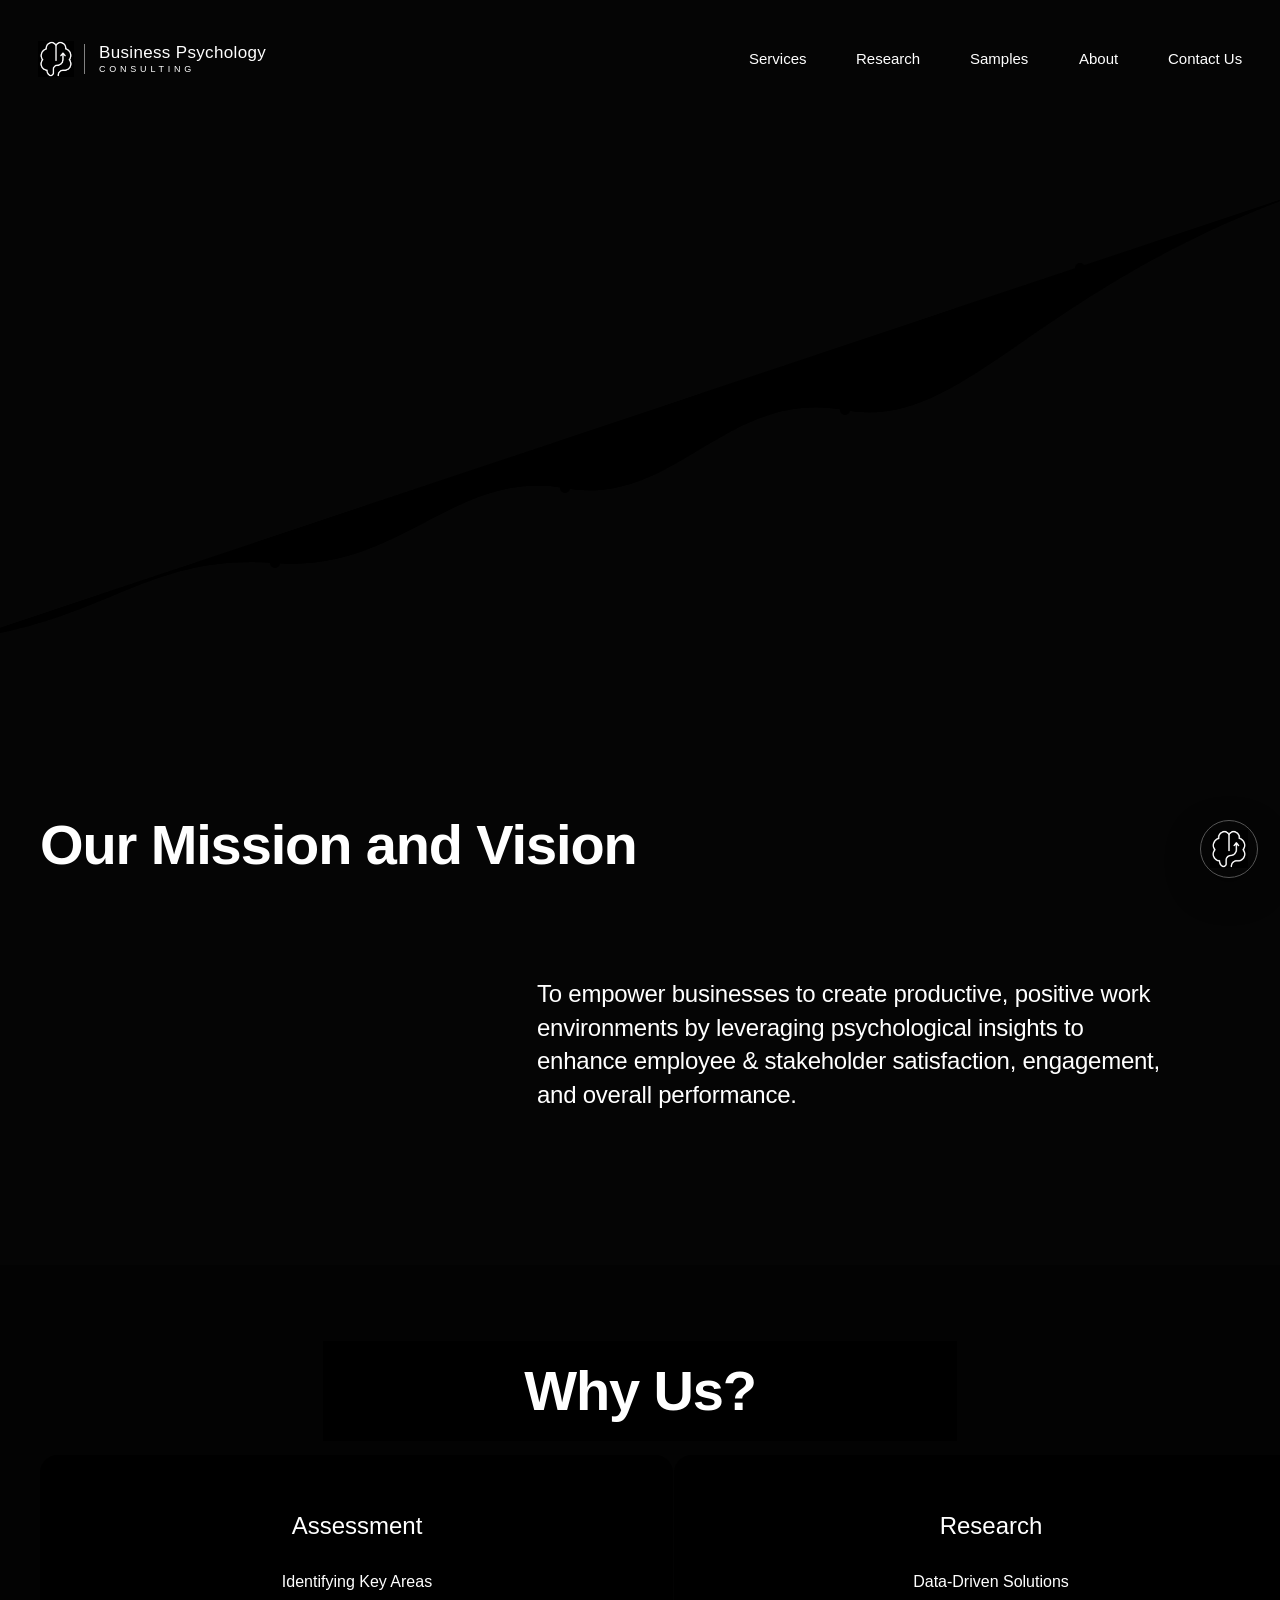
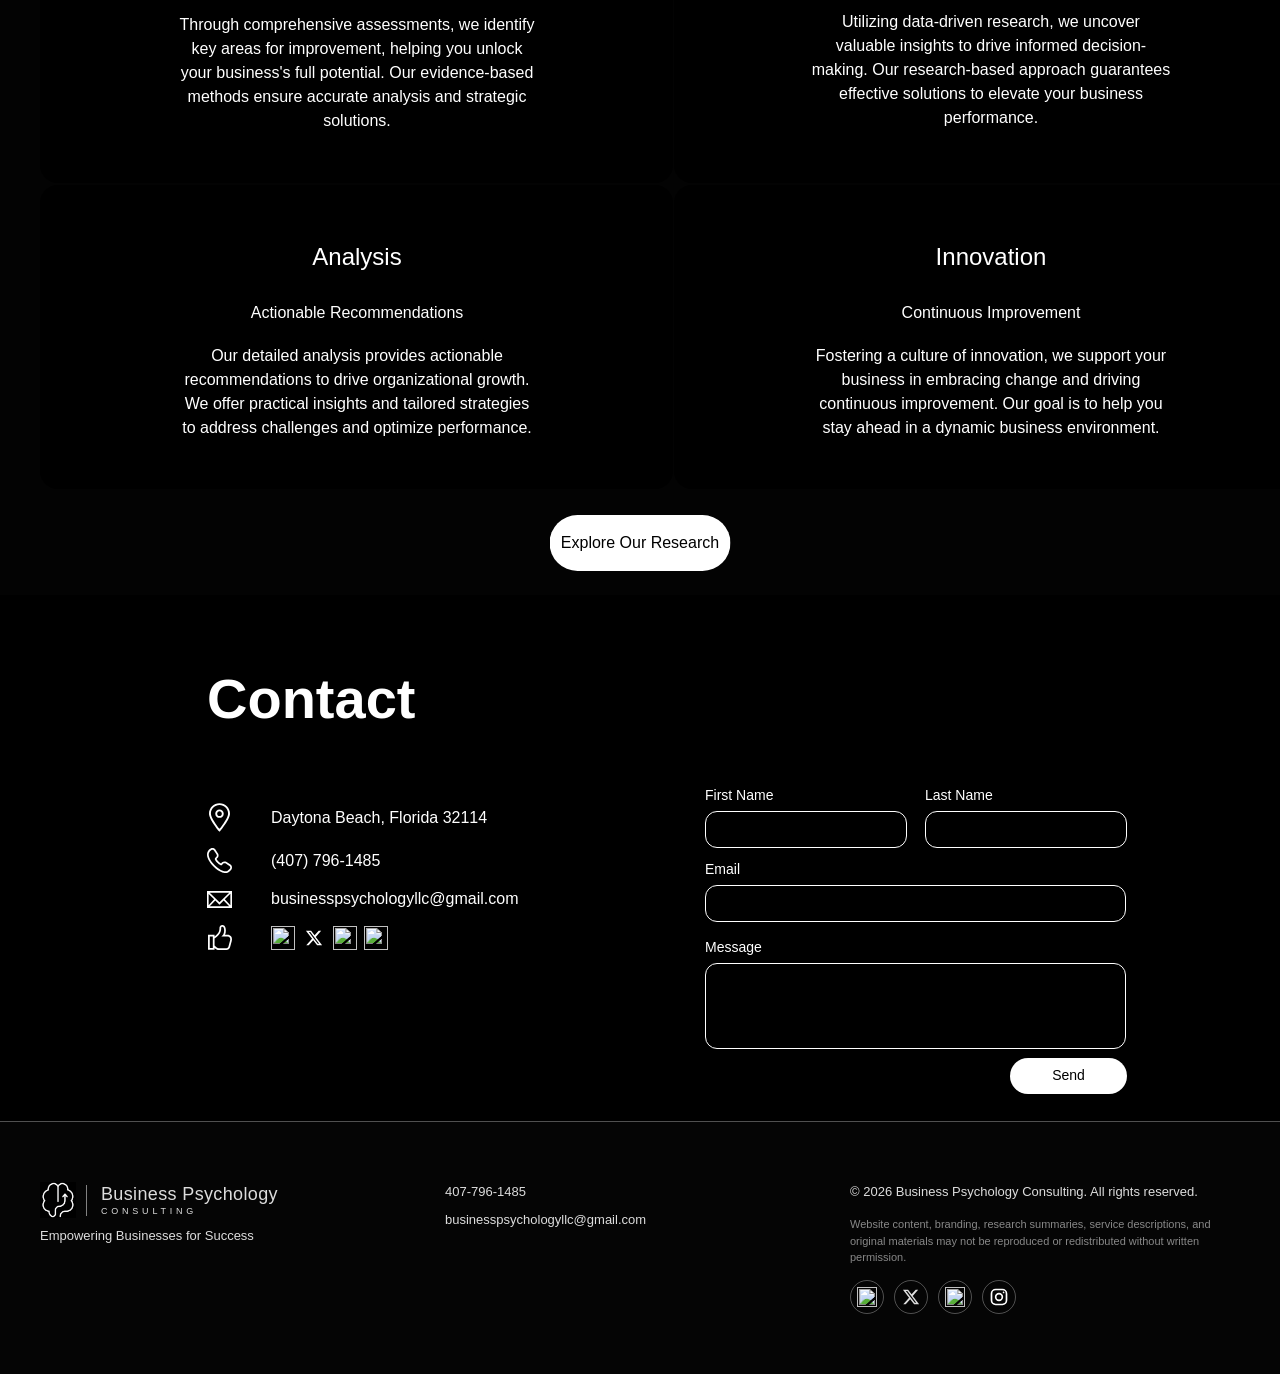
==== index.html @ 73ad100e "Add animated growth line to homepage hero" ====
<!doctype html>
<html lang="en">
<head>
  <meta charset="utf-8">
  <meta name="viewport" content="width=device-width, initial-scale=1">
  <meta name="description" content="Business Psychology Consulting that helps organizations build productive, positive workplaces.">
  <title>Business Psychology Consulting</title>
  <link rel="icon" type="image/svg+xml" href="favicon.svg?v=20260804-3">
  <link rel="stylesheet" href="css/style.css?v=20260902-62">
  <link rel="stylesheet" href="chat-agent.css">
</head>
<body>
  <header class="site-header">
    <a class="brand header-brand" href="#top"><img class="brand-logo" src="favicon.svg" alt="" aria-hidden="true"><span class="brand-wordmark"><strong>Business Psychology</strong><small>Consulting</small></span></a>
    <button class="menu-toggle" type="button" aria-expanded="false" aria-controls="site-nav">
      <span></span><span></span><span></span><span class="sr-only">Menu</span>
    </button>
    <nav id="site-nav" aria-label="Primary navigation">
      <a href="services.html">Services</a>
      <a href="research.html">Research</a>
      <a href="samples.html">Samples</a>
      <a href="about.html">About</a>
      <a href="#contact">Contact Us</a>
    </nav>
  </header>

  <main id="top">
    <section class="hero" aria-labelledby="hero-title">
      <svg class="hero-growth-line" viewBox="0 0 1280 600" preserveAspectRatio="none" aria-hidden="true">
        <path class="hero-growth-line-base" d="M-30 520 C110 500 150 435 275 445 S455 350 565 370 S725 270 845 292 S1030 170 1310 72" />
        <path class="hero-growth-line-draw" pathLength="1" d="M-30 520 C110 500 150 435 275 445 S455 350 565 370 S725 270 845 292 S1030 170 1310 72" />
        <g class="hero-growth-points">
          <circle cx="275" cy="445" r="5" />
          <circle cx="565" cy="370" r="5" />
          <circle cx="845" cy="292" r="5" />
          <circle cx="1080" cy="150" r="5" />
        </g>
      </svg>
      <div class="hero-copy">
        <h1 id="hero-title">Empowering<br>businesses for<br>success</h1>
        <p>Better mindset.<br>Better decisions.<br>Better business.</p>
        <a class="button button-light" href="services.html">Our Services</a>
      </div>
    </section>

    <section class="mission wix-mission" aria-labelledby="mission-title">
      <h2 id="mission-title">Our Mission and Vision</h2>
      <p>To empower businesses to create productive, positive work environments by leveraging psychological insights to enhance employee &amp; stakeholder satisfaction, engagement, and overall performance.</p>
    </section>

    <section id="research" class="research wix-research" aria-labelledby="research-title">
      <div class="wix-research-intro">
        <h2 id="research-title"><span>Why Us?</span></h2>
      </div>
      <div class="wix-research-grid">
        <article>
          <h3>Assessment</h3>
          <p class="wix-research-label">Identifying Key Areas</p>
          <p>Through comprehensive assessments, we identify key areas for improvement, helping you unlock your business's full potential. Our evidence-based methods ensure accurate analysis and strategic solutions.</p>
        </article>
        <article>
          <h3>Research</h3>
          <p class="wix-research-label">Data-Driven Solutions</p>
          <p>Utilizing data-driven research, we uncover valuable insights to drive informed decision-making. Our research-based approach guarantees effective solutions to elevate your business performance.</p>
        </article>
        <article>
          <h3>Analysis</h3>
          <p class="wix-research-label">Actionable Recommendations</p>
          <p>Our detailed analysis provides actionable recommendations to drive organizational growth. We offer practical insights and tailored strategies to address challenges and optimize performance.</p>
        </article>
        <article>
          <h3>Innovation</h3>
          <p class="wix-research-label">Continuous Improvement</p>
          <p>Fostering a culture of innovation, we support your business in embracing change and driving continuous improvement. Our goal is to help you stay ahead in a dynamic business environment.</p>
        </article>
      </div>
      <a class="wix-research-button" href="research.html">Explore Our Research</a>
    </section>


    <section id="contact" class="contact samples-contact" aria-labelledby="contact-title">
      <div class="contact-details">
        <h2 id="contact-title">Contact</h2>
        <div class="wix-contact-list">
          <div class="wix-contact-row">
            <svg class="wix-contact-icon icon-location" viewBox="53.5 36.5 93 127" aria-hidden="true"><path d="M99.999 163.5l-3.25-3.895C94.986 157.487 53.5 107.468 53.5 82.916 53.5 57.323 74.359 36.5 99.999 36.5c25.644 0 46.501 20.823 46.501 46.416 0 24.551-41.483 74.571-43.252 76.688l-3.249 3.896zm0-118.56c-20.978 0-38.046 17.036-38.046 37.977 0 16.359 25.019 51.015 38.046 67.305 13.029-16.29 38.048-50.946 38.048-67.305 0-20.942-17.068-37.977-38.048-37.977z"/><path d="M99.999 101.658c-10.351 0-18.775-8.407-18.775-18.741 0-10.335 8.424-18.743 18.775-18.743 10.353 0 18.777 8.408 18.777 18.743 0 10.333-8.424 18.741-18.777 18.741zm0-29.046c-5.69 0-10.32 4.621-10.32 10.304 0 5.68 4.63 10.303 10.32 10.303 5.692 0 10.324-4.622 10.324-10.303 0-5.682-4.632-10.304-10.324-10.304z"/></svg>
            <p>Daytona Beach, Florida 32114</p>
          </div>
          <div class="wix-contact-row">
            <svg class="wix-contact-icon" viewBox="38.999 39 122.001 122" aria-hidden="true"><path d="M66.248 47.383c2.234 0 4.783.813 6.746 3.742 5.289 7.88 10.39 15.304 13.215 20.359.956 1.715 1.884 6.569-1.238 10.083-2.696 3.029-5.074 3.772-6.511 5.984-.985 1.524-2.11 4.931-.259 8.848 2.213 4.678 4.913 8.52 10.838 14.54 6.018 5.917 9.859 8.615 14.546 10.829 1.53.722 2.984.99 4.276.99 2.019 0 3.647-.651 4.573-1.249 2.213-1.434 2.958-3.812 5.989-6.507 1.827-1.621 4.014-2.15 5.935-2.15 1.779 0 3.33.454 4.152.916 5.057 2.82 12.484 7.919 20.372 13.203 5.532 3.707 3.515 9.499 2.736 11.32-.783 1.821-4.788 7.847-13.4 12.352-2.37 1.239-5.497 1.974-9.288 1.974-11.935 0-30.424-7.304-52.356-29.225-28.895-28.88-32.402-51.787-27.261-61.607 4.506-8.61 10.536-12.613 12.36-13.392.854-.368 2.589-1.01 4.575-1.01zm0-8.383c-3.278 0-6.106.923-7.9 1.699C54.8 42.211 47.294 47.555 41.88 57.9c-6.765 12.922-3.295 39.381 28.762 71.419C98.22 156.883 118.998 161 128.929 161c5.024 0 9.457-.987 13.175-2.93 10.331-5.404 15.687-12.899 17.222-16.475 3.579-8.37 1.312-16.839-5.772-21.589-1.216-.813-2.421-1.623-3.606-2.42-6.566-4.414-12.769-8.585-17.35-11.141-2.239-1.252-5.244-1.975-8.238-1.977-4.382 0-8.36 1.473-11.504 4.264-2.088 1.855-3.389 3.574-4.34 4.827-.196.259-.44.582-.628.813h-.027c-.197 0-.43-.062-.694-.187-3.482-1.644-6.597-3.675-12.199-9.178-5.508-5.6-7.54-8.714-9.185-12.193-.152-.321-.191-.558-.189-.718.231-.188.557-.433.817-.63 1.255-.95 2.973-2.249 4.826-4.33 5.306-5.974 5.143-14.623 2.3-19.731-2.579-4.614-6.782-10.857-11.234-17.465-.772-1.148-1.557-2.312-2.346-3.487C76.736 41.648 71.866 39 66.248 39z"/></svg>
            <p><a href="tel:+14077961485">(407) 796-1485</a></p>
          </div>
          <div class="wix-contact-row">
            <svg class="wix-contact-icon icon-email" viewBox="35 56 130 88" aria-hidden="true"><path d="M35 56v88h130V56H35zm64.879 58.87L49.15 64.499h101.455L99.879 114.87zM72.191 99.311l-28.755 30.025V70.757l28.755 28.554zm6.009 5.967l21.679 21.525 21.677-21.525 28.93 30.224H49.254L78.2 105.278zm49.364-5.967l29-28.796v59.092l-29-30.296z"/></svg>
            <p><a href="mailto:businesspsychologyllc@gmail.com">businesspsychologyllc@gmail.com</a></p>
          </div>
          <div class="wix-contact-row wix-social-row">
            <svg class="wix-contact-icon icon-like" viewBox="42 39.499 116 121" aria-hidden="true"><path d="M153.456 94.317c-3.926-5.122-9.922-7.943-16.878-7.943h-12.117c4.984-10.908 5.154-26.807 1.188-36.237-2.887-6.862-7.829-10.638-13.919-10.638-1.652 0-3.381.29-5.14.855-8.689 2.802-9.015 9.724-9.303 15.83-.42 8.874-1.056 21.923-23.628 38.773v-8.465H42v72.826h31.66v-9.008c5.418 4.908 13.13 10.189 21.245 10.189h36.611c7.637 0 15.169-5.777 17.152-13.15l8.222-30.59c2.272-8.452 1.021-16.634-3.434-22.442zm-88.219 56.579H50.423V94.92h14.814v55.976zm83.517-36.324l-8.222 30.592c-.989 3.685-5.201 6.911-9.015 6.911H94.905c-7.958 0-17.306-9.198-21.245-13.896v-32.876c30.727-20.874 31.546-38.253 32.042-48.721.304-6.46.663-7.302 3.472-8.211.922-.297 1.784-.447 2.557-.447 2.555 0 4.622 1.844 6.152 5.48 4.2 9.986 2.012 27.905-4.183 34.236l-7.003 7.157h29.88c4.339 0 7.865 1.605 10.192 4.644 2.849 3.716 3.572 9.227 1.985 15.131z"/></svg>
            <div class="wix-social-icons" aria-label="Social media">
              <a href="https://www.facebook.com/" aria-label="Facebook"><img src="https://static.wixstatic.com/media/11062b_366f7fdbcafc4effaeddb0dba92014c1~mv2.png/v1/fill/w_24,h_24,al_c,q_85,usm_0.66_1.00_0.01,enc_avif,quality_auto/11062b_366f7fdbcafc4effaeddb0dba92014c1~mv2.png" alt=""></a>
              <a href="https://x.com/businesspsychco" aria-label="X"><svg viewBox="0 0 24 24" width="24" height="24" aria-hidden="true" style="display:block;width:24px;height:24px;"><g transform="translate(3 3) scale(.75)"><path fill="currentColor" d="M18.244 2.25h3.308l-7.227 8.26 8.502 11.24H16.17l-5.214-6.817L4.99 21.75H1.68l7.73-8.835L1.254 2.25H8.08l4.713 6.231L18.244 2.25Zm-1.161 17.52h1.833L7.084 4.126H5.117L17.083 19.77Z"/></g></svg></a>
              <a href="https://www.linkedin.com/company/business-psych-consulting/" aria-label="LinkedIn"><img src="https://static.wixstatic.com/media/11062b_60c5fc4a3ecd49f2a697206b09eeace1~mv2.png/v1/fill/w_24,h_24,al_c,q_85,usm_0.66_1.00_0.01,enc_avif,quality_auto/11062b_60c5fc4a3ecd49f2a697206b09eeace1~mv2.png" alt=""></a>
              <a href="https://www.instagram.com/businesspsychconsulting" aria-label="Instagram"><img src="https://static.wixstatic.com/media/11062b_6e9638ad803e4099a6116eb750b5a584~mv2.png/v1/fill/w_24,h_24,al_c,q_85,usm_0.66_1.00_0.01,enc_avif,quality_auto/11062b_6e9638ad803e4099a6116eb750b5a584~mv2.png" alt=""></a>
            </div>
          </div>
        </div>
      </div>
      <form id="contactForm" action="https://formspree.io/f/xyeggzdz" method="POST">
        <div class="form-row">
          <label>First Name<input id="firstName" name="firstName" type="text" autocomplete="given-name"></label>
          <label>Last Name<input id="lastName" name="lastName" type="text" autocomplete="family-name"></label>
        </div>
        <label>Email<input id="email" name="email" type="email" autocomplete="email" required></label>
        <label>Message<textarea id="message" name="message"></textarea></label>
        <button type="submit">Send</button>
        <p id="formStatus" class="form-status" role="status" aria-live="polite"></p>
      </form>
    </section>
  </main>

  <footer class="site-footer">
    <div><a class="brand brand-with-logo" href="#top"><img class="brand-logo" src="favicon.svg" alt="" aria-hidden="true"><span class="brand-wordmark"><strong>Business Psychology</strong><small>Consulting</small></span></a><p>Empowering Businesses for Success</p></div>
    <div><a href="tel:+14077961485">407-796-1485</a><a href="mailto:businesspsychologyllc@gmail.com">businesspsychologyllc@gmail.com</a></div>
    <div class="footer-legal">
      <p>© 2026 Business Psychology Consulting. All rights reserved.</p><p class="copyright-notice">Website content, branding, research summaries, service descriptions, and original materials may not be reproduced or redistributed without written permission.</p>
      <div class="footer-social-icons" aria-label="Social media">
        <a href="https://www.facebook.com/" target="_blank" rel="noopener noreferrer" aria-label="Facebook"><img src="https://static.wixstatic.com/media/11062b_366f7fdbcafc4effaeddb0dba92014c1~mv2.png/v1/fill/w_24,h_24,al_c,q_85,usm_0.66_1.00_0.01,enc_avif,quality_auto/11062b_366f7fdbcafc4effaeddb0dba92014c1~mv2.png" alt=""></a>
        <a href="https://x.com/businesspsychco" target="_blank" rel="noopener noreferrer" aria-label="X"><svg viewBox="0 0 24 24" width="24" height="24" aria-hidden="true" style="display:block;width:24px;height:24px;"><g transform="translate(3 3) scale(.75)"><path fill="currentColor" d="M18.244 2.25h3.308l-7.227 8.26 8.502 11.24H16.17l-5.214-6.817L4.99 21.75H1.68l7.73-8.835L1.254 2.25H8.08l4.713 6.231L18.244 2.25Zm-1.161 17.52h1.833L7.084 4.126H5.117L17.083 19.77Z"/></g></svg></a>
        <a href="https://www.linkedin.com/company/business-psych-consulting/" target="_blank" rel="noopener noreferrer" aria-label="LinkedIn"><img src="https://static.wixstatic.com/media/11062b_60c5fc4a3ecd49f2a697206b09eeace1~mv2.png/v1/fill/w_24,h_24,al_c,q_85,usm_0.66_1.00_0.01,enc_avif,quality_auto/11062b_60c5fc4a3ecd49f2a697206b09eeace1~mv2.png" alt=""></a>
        <a href="https://www.instagram.com/businesspsychconsulting" target="_blank" rel="noopener noreferrer" aria-label="Instagram"><svg class="footer-social-svg" viewBox="0 0 24 24" aria-hidden="true"><rect x="3" y="3" width="18" height="18" rx="5" fill="none" stroke="currentColor" stroke-width="2"/><circle cx="12" cy="12" r="4" fill="none" stroke="currentColor" stroke-width="2"/><circle cx="17.5" cy="6.5" r="1" fill="currentColor"/></svg></a>
      </div>
    </div>
  </footer>
  <script src="script.js?v=20260804-11"></script>
  <script src="chat-agent.js" defer></script>
</body>
</html>
---- css/style.css ----
:root{--black:#050505;--white:#fff;--paper:#f3f2ef;--line:rgba(255,255,255,.3);--max:1280px}
*,*::before,*::after{box-sizing:border-box}
html{scroll-behavior:smooth}
body{margin:0;background:var(--black);color:var(--white);font-family:"Wix Madefor Text",Arial,sans-serif;font-weight:400;line-height:1.55}
a{color:inherit;text-decoration:none}
button,input,textarea{font:inherit}
.sr-only{position:absolute;width:1px;height:1px;padding:0;margin:-1px;overflow:hidden;clip:rect(0,0,0,0);white-space:nowrap;border:0}
.site-header{height:118px;max-width:var(--max);margin:auto;padding:0 38px;display:flex;align-items:center;justify-content:space-between;background:var(--black);position:sticky;top:0;z-index:100}
.brand{font-size:15px;letter-spacing:-.02em}
.header-brand{display:inline-flex;align-items:center;gap:10px}
.brand-with-logo{display:inline-flex;align-items:center;gap:10px}
.brand-logo{width:36px;height:36px;display:block;flex:0 0 auto}
nav{display:flex;gap:50px;font-size:15px}
nav a{border-bottom:1px solid transparent;padding:8px 0;transition:border-color .2s}
nav a:hover,nav a:focus-visible{border-color:#fff}
.menu-toggle{display:none;background:none;border:0;color:#fff;padding:8px}
.menu-toggle span:not(.sr-only){display:block;width:25px;height:1px;background:#fff;margin:6px}
.hero{height:722px;max-width:var(--max);margin:auto;position:relative;overflow:hidden;background:#000}
.hero-copy{position:relative;z-index:4;height:100%;display:flex;flex-direction:column;align-items:center;justify-content:center;text-align:center;padding-top:55px}
.hero h1{font-size:clamp(54px,5.5vw,78px);line-height:.96;letter-spacing:-.055em;font-weight:500;margin:0}
.hero-copy p{font-size:15px;margin:105px 0 55px}
.button{display:inline-flex;justify-content:center;align-items:center;border:0;border-radius:999px;min-width:160px;padding:14px 27px;cursor:pointer;transition:transform .2s,background .2s,color .2s}
.button:hover,.button:focus-visible{transform:translateY(-2px)}
.button-light{background:#fff;color:#111}
.button-dark{background:#050505;color:#fff}
.portrait{position:absolute;background-repeat:no-repeat;background-position:center;background-size:cover;z-index:2;filter:saturate(.9)}
.portrait-one{width:190px;height:255px;left:21%;top:30px;background-image:url("../images/wix-construction-worker.jpg")}
.portrait-two{width:140px;height:140px;left:4%;top:200px;background-image:url("../images/wix-portrait-left.jpg");background-position:62% 38%}
.portrait-three{width:225px;height:190px;right:8%;top:90px;background-image:url("../images/wix-portrait-right.jpg");background-position:50% 34%}
.portrait-four{width:225px;height:225px;left:12%;bottom:75px;background-image:url("../images/wix-business-lady.jpg");background-position:center 24%}
.portrait-five{width:140px;height:140px;right:16%;bottom:230px;background-image:url("../images/wix-man-phone.jpg")}
.portrait-six{width:95px;height:190px;right:-20px;bottom:120px;background-image:url("../images/wix-cafe-staff.jpg");background-position:55% center}
.mission{min-height:525px;display:grid;place-items:center;position:relative;background:linear-gradient(90deg,rgba(0,0,0,.65),rgba(0,0,0,.25)),url("../images/wix-landscape.png") center/cover fixed}
.mission-copy{width:min(650px,calc(100% - 48px));margin-left:35%;background:rgba(0,0,0,.78);padding:60px}
.eyebrow{text-transform:uppercase;letter-spacing:.2em;font-size:11px;font-weight:500;margin:0 0 20px}
h2{font-size:clamp(40px,5vw,68px);font-weight:400;letter-spacing:-.05em;line-height:1.05;margin:0 0 30px}
.mission-copy>p:last-child{font-size:18px;margin:0}
.research{background:linear-gradient(rgba(243,242,239,.94),rgba(243,242,239,.94)),url("../images/wix-library.jpg") center/cover;color:#111;padding:105px max(40px,calc((100vw - 1180px)/2));text-align:center}
.research-intro{max-width:850px;margin:0 auto 70px}
.research-intro .lead{font-size:20px;margin:0 0 12px}
.research-intro>p:last-child{max-width:720px;margin:auto}
.research-grid{display:grid;grid-template-columns:repeat(4,1fr);border-top:1px solid #999;border-bottom:1px solid #999;margin-bottom:50px;text-align:left}
.research-grid article{padding:34px 27px 40px;border-right:1px solid #999}
.research-grid article:last-child{border-right:0}
.research-grid span{font-size:11px;letter-spacing:.15em}
.research-grid h3{font-size:26px;font-weight:400;margin:45px 0 5px}
.research-grid p{font-size:14px}
.research-grid .subtitle{font-size:12px;text-transform:uppercase;letter-spacing:.09em;min-height:37px}
.services{min-height:690px;background:linear-gradient(90deg,rgba(0,0,0,.88),rgba(0,0,0,.5)),url("../images/services.png") center/cover;display:flex;align-items:center;padding:90px max(40px,calc((100vw - 1180px)/2))}
.services-copy{width:min(750px,100%)}
.service-list{border-top:1px solid var(--line)}
.service-list article{display:grid;grid-template-columns:1fr 1fr;gap:30px;padding:28px 0;border-bottom:1px solid var(--line)}
.service-list h3{font-size:22px;font-weight:400;margin:0}
.service-list p{margin:0;color:#d4d4d4}
.contact{max-width:var(--max);margin:auto;padding:110px 40px;display:grid;grid-template-columns:1fr 1.1fr;gap:100px;background:#000}
.contact address{font-style:normal;margin-top:60px}
.contact address p{margin:8px 0}
.contact form{display:grid;gap:28px}
.form-row{display:grid;grid-template-columns:1fr 1fr;gap:24px}
label{display:grid;gap:8px;font-size:13px}
input,textarea{width:100%;border:0;border-bottom:1px solid #777;background:transparent;color:#fff;padding:10px 2px;outline:0;border-radius:0}
textarea{resize:vertical}
input:focus,textarea:focus{border-color:#fff}
.contact button{justify-self:start}
.form-status{margin:0;min-height:24px;font-size:13px}
.site-footer{max-width:var(--max);margin:auto;border-top:1px solid var(--line);padding:60px 40px;display:grid;grid-template-columns:1fr 1fr auto;gap:45px;font-size:13px;color:#ddd}
.site-footer>div{display:flex;flex-direction:column;gap:8px}
.site-footer p{margin:0}
@media(max-width:800px){.site-header{height:82px;padding:0 22px}.menu-toggle{display:block}nav{display:none;position:absolute;top:82px;left:0;right:0;background:#000;padding:22px;flex-direction:column;gap:14px;border-top:1px solid #333}nav.open{display:flex}.hero{height:700px}.hero h1{font-size:50px}.hero-copy p{margin:75px 0 45px}.portrait-one{left:6%;top:45px;width:120px;height:165px}.portrait-two{display:none}.portrait-three{right:4%;top:85px;width:115px;height:130px}.portrait-four{left:3%;bottom:70px;width:125px;height:160px}.portrait-five{right:3%;bottom:85px}.portrait-six{display:none}.mission{background-attachment:scroll}.mission-copy{margin:0;padding:38px}.research{padding:80px 24px}.research-grid{grid-template-columns:1fr 1fr}.research-grid article:nth-child(2){border-right:0}.research-grid article:nth-child(-n+2){border-bottom:1px solid #999}.services{padding:80px 24px}.service-list article{grid-template-columns:1fr}.contact{padding:80px 24px;grid-template-columns:1fr;gap:60px}.site-footer{padding:45px 24px;grid-template-columns:1fr}}
@media(max-width:500px){.hero h1{font-size:43px}.research-grid{grid-template-columns:1fr}.research-grid article{border-right:0;border-bottom:1px solid #999!important}.research-grid article:last-child{border-bottom:0!important}.form-row{grid-template-columns:1fr}.mission-copy>p:last-child{font-size:16px}}
@media(prefers-reduced-motion:reduce){html{scroll-behavior:auto}.button{transition:none}.mission{background-attachment:scroll}}

/* Services page — mirrors the Wix services layout */
.services-page{background:#000}
.services-page .site-header{height:118px}
.services-hero{max-width:950px;margin:0 auto;padding:62px 8px 78px}
.services-hero h1{font-size:56px;line-height:1;font-weight:500;letter-spacing:-.045em;margin:0 0 46px}
.services-hero p{max-width:735px;font-size:15px;line-height:1.9;margin:0}
.services-panel{max-width:1283px;margin:0 auto;background:#262626;padding:60px 129px}
.services-secondary{max-width:1006px;margin:0 auto;padding:0 0 120px}
.services-card-grid{display:grid;grid-template-columns:repeat(3,1fr);column-gap:59px;row-gap:40px}
.wix-service-card{position:relative;min-width:0}
.wix-service-card img{display:block;width:100%;aspect-ratio:295/323;object-fit:cover}
.wix-service-card>div{position:relative;margin:-75px -20px 0 20px;min-height:265px;padding:35px 14px;background:#000;color:#fff}
.wix-service-card h2{font-size:19px;line-height:1.25;letter-spacing:-.02em;font-weight:300;margin:0 0 14px}
.wix-service-card p{font-size:15px;line-height:1.9;margin:0}
.services-card-grid .wix-service-card:nth-child(4){grid-column:1}
.services-secondary .services-card-grid{padding-top:0}
.services-secondary .wix-service-card>div{margin-top:0;margin-left:20px;margin-right:-20px;padding-top:27px}
.services-secondary .wix-service-card:nth-child(4){margin-top:70px}
.services-contact{padding-top:70px;padding-bottom:110px}
.services-contact .contact-details h2{font-size:56px;font-weight:500;margin-bottom:60px}
.services-contact address span{display:inline-block;width:45px;font-size:22px}
@media(max-width:900px){.services-hero{padding:55px 28px 65px}.services-panel{padding:50px 45px}.services-secondary{padding:0 45px 100px}.services-card-grid{column-gap:35px}.wix-service-card>div{margin-right:-10px;margin-left:10px}.services-secondary .wix-service-card>div{margin-left:10px;margin-right:-10px}}
@media(max-width:700px){.services-page .site-header{height:82px}.services-hero h1{font-size:44px}.services-hero p{line-height:1.7}.services-panel{padding:30px 24px}.services-secondary{padding:0 24px 80px}.services-card-grid{grid-template-columns:1fr;gap:42px}.services-card-grid .wix-service-card:nth-child(4){grid-column:auto}.wix-service-card>div,.services-secondary .wix-service-card>div{margin:-50px 12px 0 24px;min-height:auto;padding:28px 22px}.services-secondary .wix-service-card:nth-child(4){margin-top:0}.services-contact .contact-details h2{font-size:44px}}

/* Samples page — mirrors the Wix samples layout */
.samples-page{background:#000}
.samples-hero{position:relative;min-height:505px;background:#303030;padding:40px max(40px,calc((100vw - 1203px)/2))}
.samples-hero>img{display:block;width:759px;max-width:65%;height:342px;object-fit:cover}
.samples-hero-copy{position:absolute;right:max(40px,calc((100vw - 1203px)/2));top:120px;width:760px;max-width:63%;min-height:372px;background:#000;padding:75px 90px}
.samples-hero-copy h1{font-size:52px;line-height:1;font-weight:500;letter-spacing:-.045em;margin:0 0 45px}
.samples-hero-copy p{max-width:535px;font-size:15px;line-height:1.9;margin:0}
.marketing-samples{padding:26px 0 80px;background:#000;overflow:hidden}
.marketing-intro{max-width:1060px;margin:0 auto 35px;padding:0 24px}
.marketing-intro h2{font-size:48px;font-weight:500;margin-bottom:20px}
.marketing-intro p{max-width:680px;font-size:15px;line-height:1.8;margin:0}
.sample-carousel-wrap{position:relative;max-width:1100px;margin:auto;padding:0 34px}
.sample-carousel{display:flex;gap:10px;overflow-x:auto;scroll-snap-type:x mandatory;scrollbar-width:none;scroll-behavior:smooth}
.sample-carousel::-webkit-scrollbar{display:none}
.sample-slide{flex:0 0 calc((100% - 20px)/3);padding:0;border:0;background:#000;cursor:zoom-in;scroll-snap-align:start}
.sample-slide img{display:block;width:100%;aspect-ratio:3/4;object-fit:cover}
.carousel-control{position:absolute;z-index:2;top:50%;transform:translateY(-50%);width:42px;height:42px;border:0;border-radius:50%;background:rgba(255,255,255,.92);color:#111;font-size:31px;line-height:1;cursor:pointer}
.carousel-prev{left:4px}.carousel-next{right:4px}
.sample-lightbox{width:min(760px,92vw);max-height:92vh;padding:45px 20px 20px;border:0;background:#050505;color:#fff}
.sample-lightbox::backdrop{background:rgba(0,0,0,.88)}
.sample-lightbox img{display:block;max-width:100%;max-height:80vh;margin:auto}
.lightbox-close{position:absolute;right:10px;top:5px;border:0;background:none;color:#fff;font-size:34px;cursor:pointer}
.samples-contact{padding-top:60px}
.samples-contact .contact-details h2{font-size:56px;font-weight:500;margin-bottom:60px}
.samples-contact address span{display:inline-block;width:45px;font-size:22px}
@media(max-width:900px){.samples-hero{min-height:640px;padding:35px 28px}.samples-hero>img{max-width:85%;height:330px}.samples-hero-copy{right:28px;top:250px;max-width:82%;width:700px;padding:58px}.sample-slide{flex-basis:calc((100% - 10px)/2)}}
@media(max-width:600px){.samples-hero{min-height:auto;padding:24px}.samples-hero>img{max-width:100%;height:220px}.samples-hero-copy{position:relative;right:auto;top:auto;max-width:none;width:auto;min-height:0;margin:-28px 12px 0;padding:42px 28px}.samples-hero-copy h1{font-size:42px;margin-bottom:28px}.marketing-samples{padding-top:50px}.marketing-intro h2{font-size:42px}.sample-carousel-wrap{padding:0 24px}.sample-slide{flex-basis:100%}.carousel-control{width:36px;height:36px}.carousel-prev{left:5px}.carousel-next{right:5px}.samples-contact .contact-details h2{font-size:44px}}

.sample-video-slide{position:relative;cursor:pointer}
.sample-play{position:absolute;left:50%;top:50%;display:grid;place-items:center;width:64px;height:64px;border-radius:50%;background:rgba(0,0,0,.72);color:#fff;font-size:27px;line-height:1;transform:translate(-50%,-50%);padding-left:4px;box-shadow:0 0 0 1px rgba(255,255,255,.5)}
.sample-video-slide:hover .sample-play,.sample-video-slide:focus-visible .sample-play{background:#fff;color:#111}
.sample-lightbox video{display:block;width:auto;max-width:100%;max-height:80vh;margin:auto;background:#000}
.sample-lightbox video[hidden],.sample-lightbox img[hidden]{display:none}

/* Pixel-matched Wix Contact section */
.samples-contact{width:100%;max-width:1348px;min-height:526px;margin:0 auto;padding:59px 207px 6px;display:grid;grid-template-columns:400px 458px;gap:80px;background:#000;color:#fff}
.samples-contact .contact-details h2{height:90px;margin:0;font-family:"Syne",sans-serif;font-size:56px;font-weight:700;line-height:90px;letter-spacing:normal}
.wix-contact-list{margin-top:59px;display:grid;grid-template-rows:29px 25px 20px 25px;row-gap:16px}
.wix-contact-row{display:grid;grid-template-columns:25px auto;align-items:center;column-gap:39px}
.wix-contact-row p{margin:0;font-size:16px;line-height:20px;white-space:nowrap}
.wix-contact-icon{display:block;width:25px;height:25px;fill:#fff}
.wix-contact-icon.icon-location{width:21px;height:29px;margin-left:2px}
.wix-contact-icon.icon-email{width:25px;height:17px}
.wix-contact-icon.icon-like{width:24px;height:25px;margin-left:1px}
.wix-social-icons{display:flex;gap:7px;height:24px}
.wix-social-icons a,.wix-social-icons img{display:block;width:24px;height:24px}
.samples-contact form{align-self:start;width:458px;height:343px;margin-top:118px;padding:16px 18px 21px;display:block}
.samples-contact label{display:block;font-size:14px;line-height:14px}
.samples-contact .form-row{display:grid;grid-template-columns:202px 202px;gap:18px;margin:0 0 14px}
.samples-contact .form-row label{width:202px}
.samples-contact input,.samples-contact textarea{display:block;width:100%;margin-top:9px;padding:8px 10px;border:1px solid #fff;border-radius:12px;background:#000;color:#fff;font-size:14px;line-height:19px}
.samples-contact input{height:37px}
.samples-contact form>label:nth-of-type(1){width:421px;margin-bottom:18px}
.samples-contact textarea{width:421px;height:86px;min-height:86px;resize:none}
.samples-contact form>button{float:right;width:117px;height:36px;margin-top:9px;padding:0;border:0;border-radius:999px;background:#fff;color:#000;font-size:14px;cursor:pointer}
.samples-contact .form-status{clear:both;margin:0;min-height:0;font-size:12px}
@media(max-width:1100px){.samples-contact{padding:60px max(40px,calc((100vw - 900px)/2));grid-template-columns:360px 458px;gap:50px}}
@media(max-width:900px){.samples-contact{min-height:0;padding:70px 40px;grid-template-columns:1fr;gap:40px}.samples-contact form{margin-top:0}.wix-contact-list{margin-top:35px}}
@media(max-width:560px){.samples-contact{padding:60px 24px}.samples-contact .contact-details h2{height:auto;font-size:44px;line-height:1.2}.wix-contact-row{column-gap:24px}.wix-contact-row p{font-size:14px;white-space:normal}.samples-contact form{width:100%;height:auto;padding:0}.samples-contact .form-row{grid-template-columns:1fr;gap:18px}.samples-contact .form-row label,.samples-contact form>label:nth-of-type(1),.samples-contact textarea{width:100%}}

/* Pixel-matched Wix Research and Assessment section */
.wix-research{position:relative;width:100%;max-width:1348px;height:1111px;margin:0 auto;padding:0;color:#fff;text-align:center;background:linear-gradient(rgba(0,0,0,.38),rgba(0,0,0,.38)),url("https://static.wixstatic.com/media/f86fc0d3b4cb46cdb8cf0c421787a3c2.jpg/v1/fill/w_1348,h_1111,al_c,q_85,usm_0.66_1.00_0.01,enc_avif,quality_auto/f86fc0d3b4cb46cdb8cf0c421787a3c2.jpg") center/cover no-repeat}
.wix-research-intro{position:absolute;left:0;right:0;top:76px}
.wix-research-intro h2{width:940px;height:83px;margin:0 auto;font-family:"Syne",sans-serif;font-size:56px;font-weight:700;line-height:61.6px;letter-spacing:-1.12px}
.wix-research-intro h2 span{background:#fff;color:#000}
.wix-research-subtitle{width:940px;height:34px;margin:47px auto 0;font-size:24px;line-height:33.6px;letter-spacing:-.24px}
.wix-research-subtitle span{background:#000;color:#fff}
.wix-research-lead{width:680px;height:72px;margin:32px auto 0;font-size:16px;line-height:24px}
.wix-research-grid{position:absolute;left:40px;top:354px;width:1268px;height:634px;display:grid;grid-template-columns:634px 634px;grid-template-rows:330px 304px}
.wix-research-grid::before{content:"";position:absolute;left:633px;top:0;width:1px;height:634px;background:rgba(255,255,255,.75)}
.wix-research-grid::after{content:"";position:absolute;left:0;top:328px;width:1268px;height:1px;background:rgba(255,255,255,.75)}
.wix-research-grid article{position:relative;margin:0;padding-top:54px;text-align:center}
.wix-research-grid article:nth-child(n+3){padding-top:55px}
.wix-research-grid h3{width:450px;height:34px;margin:0 auto;font-size:24px;font-weight:300;line-height:33.6px}
.wix-research-grid .wix-research-label{width:450px;height:24px;margin:27px auto 0;font-size:16px;line-height:24px}
.wix-research-grid article>p:last-child{width:360px;margin:19px auto 0;font-size:16px;line-height:24px}
.wix-research-grid article:nth-child(1)>p:last-child{margin-top:19px}
.wix-research-grid article:nth-child(2)>p:last-child{margin-top:16px}
.wix-research-grid article:nth-child(n+3)>p:last-child{margin-top:19px}
.wix-research-button{position:absolute;left:50%;top:1016px;width:181px;height:56px;display:flex;align-items:center;justify-content:center;transform:translateX(-50%);border:1px solid transparent;border-radius:50px;background:#fff;color:#000;font-size:16px;line-height:24px}
.wix-research-button:hover,.wix-research-button:focus-visible{background:#e7e7e7}
@media(max-width:900px){.wix-research{height:auto;min-height:0;padding:70px 28px;background-position:center}.wix-research-intro,.wix-research-grid,.wix-research-button{position:relative;left:auto;right:auto;top:auto;transform:none}.wix-research-intro h2,.wix-research-subtitle,.wix-research-lead{width:auto;height:auto}.wix-research-intro h2{font-size:44px;line-height:1.15}.wix-research-subtitle{margin-top:35px}.wix-research-lead{margin-top:28px}.wix-research-grid{width:100%;height:auto;margin-top:50px;grid-template-columns:1fr 1fr;grid-template-rows:auto}.wix-research-grid::before{left:50%;height:100%}.wix-research-grid::after{display:none}.wix-research-grid article,.wix-research-grid article:nth-child(n+3){padding:42px 24px;border-top:1px solid rgba(255,255,255,.75)}.wix-research-grid h3,.wix-research-grid .wix-research-label,.wix-research-grid article>p:last-child{width:auto;height:auto}.wix-research-button{margin:45px auto 0}}
@media(max-width:600px){.wix-research-grid{grid-template-columns:1fr}.wix-research-grid::before{display:none}.wix-research-grid article{padding:38px 8px}.wix-research-intro h2{font-size:38px}.wix-research-subtitle{font-size:21px}}

/* Wix research cards use four solid black boxes */
.wix-research-grid{grid-template-columns:633px 634px;grid-template-rows:328px 304px;column-gap:1px;row-gap:2px}
.wix-research-grid article{background:#000}
.wix-research-grid::before,.wix-research-grid::after{display:none}
@media(max-width:900px){.wix-research-grid{grid-template-columns:1fr 1fr;grid-template-rows:auto;gap:2px}.wix-research-grid article{border:0}}
@media(max-width:600px){.wix-research-grid{grid-template-columns:1fr}}

/* Pixel-matched Wix Mission and Vision section */
.wix-mission{position:relative;display:block;width:100%;max-width:1348px;height:527px;min-height:0;margin:0 auto;padding:0;background:url("https://static.wixstatic.com/media/11062b_cd40ef6a654641558c2fffb28af5a409~mv2_d_4896_1908_s_2.png/v1/fill/w_1348,h_527,al_c,q_90,usm_0.66_1.00_0.01,enc_avif,quality_auto/11062b_cd40ef6a654641558c2fffb28af5a409~mv2_d_4896_1908_s_2.png") center/cover no-repeat;color:#fff}
.wix-mission h2{position:absolute;left:40px;top:76px;width:634px;height:123px;margin:0;font-family:"Syne",sans-serif;font-size:56px;font-weight:700;line-height:61.6px;letter-spacing:-1.12px}
.wix-mission>p{position:absolute;left:537px;top:239px;width:640px;height:134px;margin:0;font-size:24px;line-height:33.6px;letter-spacing:-.24px}
@media(max-width:900px){.wix-mission{height:auto;min-height:527px;padding:70px 40px;background-position:center}.wix-mission h2,.wix-mission>p{position:relative;left:auto;top:auto;width:auto;height:auto}.wix-mission h2{font-size:46px;line-height:1.12}.wix-mission>p{max-width:640px;margin:80px 0 0 auto;font-size:21px;line-height:1.45}}
@media(max-width:600px){.wix-mission{min-height:560px;padding:60px 24px}.wix-mission h2{font-size:40px}.wix-mission>p{margin-top:90px;font-size:19px}}

/* Full measured Wix Services page match */
.services-page .services-hero{position:relative;width:100%;max-width:1348px;height:327px;margin:0 auto;padding:0}
.services-hero>div{position:absolute;left:206px;top:80px;width:800px}
.services-hero h1{height:56px;margin:0 0 40px;font-family:"Syne",sans-serif;font-size:56px;font-weight:700;line-height:56px;letter-spacing:normal}
.services-hero p{width:732px;height:115px;margin:0;font-family:"Wix Madefor Text",Arial,sans-serif;font-size:16px;line-height:28.8px}
.services-panel{width:100%;max-width:1348px;height:1205px;margin:0 auto;padding:100px 0 0;background:#000}
.services-panel .services-card-grid{width:1005px;margin:0 auto;display:grid;grid-template-columns:repeat(3,295px);grid-template-rows:467px 467px;column-gap:60px;row-gap:77px}
.services-secondary{width:100%;max-width:1348px;height:1170px;margin:0 auto;padding:0;background:#000}
.services-secondary .services-card-grid{width:1005px;margin:0 auto;display:grid;grid-template-columns:repeat(3,295px);grid-template-rows:467px 560px;column-gap:60px;row-gap:138px}
.services-card-grid .wix-service-card:nth-child(4){grid-column:1}
.wix-service-card{position:relative;width:295px;height:467px}
.wix-service-card img{display:block;width:295px;height:323px;aspect-ratio:auto;object-fit:cover}
.wix-service-card>div,.services-secondary .wix-service-card>div{position:absolute;left:20px;top:248px;width:295px;min-height:219px;margin:0;padding:37px 14px 20px;background:#000;color:#fff}
.wix-service-card h2{width:256px;margin:0 0 10px;font-family:"Wix Madefor Text",Arial,sans-serif;font-size:20px;font-weight:400;line-height:28px;letter-spacing:normal}
.wix-service-card p{width:256px;margin:0;font-family:"Wix Madefor Text",Arial,sans-serif;font-size:16px;line-height:28.8px}
.services-secondary .wix-service-card:nth-child(4){margin-top:0}
.services-page .services-contact{margin:0 auto}
.services-page .wix-footer{position:relative;width:calc(100% - 60px);max-width:1288px;height:502px;margin:62px auto 0;padding:0;border:0;display:block;color:#fff}
.wix-footer-brand{position:absolute;left:10px;top:63px;width:477px;font-size:24px;line-height:33.6px}
.wix-footer-tagline{position:absolute;left:10px;top:280px;width:434px;height:114px;margin:0;font-family:"Syne",sans-serif;font-size:38px;font-weight:700;line-height:38px}
.wix-footer-contact{position:absolute;left:798px;top:207px;display:flex;flex-direction:column;font-size:16px;line-height:24px}
.wix-footer-contact a:last-child{font-size:15px;line-height:22.5px}
.wix-footer-x{position:absolute;left:765px;top:302px;width:22px;height:22px}
.wix-footer-x img{display:block;width:22px;height:22px}
.wix-footer-links{position:absolute;left:1046px;top:346px;width:232px;display:flex;flex-direction:column;font-size:16px;line-height:24px}
.wix-footer-copyright{width:100%;max-width:1348px;height:56px;margin:0 auto;padding:9px 40px 0;text-align:right;font-size:14px;line-height:21px}
@media(max-width:900px){.services-page .services-hero{height:auto;padding:55px 28px 65px}.services-hero>div{position:relative;left:auto;top:auto;width:auto}.services-hero h1{height:auto;font-size:44px;line-height:1.1}.services-hero p{width:auto;height:auto}.services-panel,.services-secondary{height:auto;padding:45px}.services-panel .services-card-grid,.services-secondary .services-card-grid{width:100%;grid-template-columns:repeat(2,minmax(0,295px));grid-template-rows:auto;justify-content:center;gap:55px}.wix-service-card{height:500px}.services-page .wix-footer{width:calc(100% - 48px);height:auto;min-height:520px}.wix-footer-brand,.wix-footer-tagline,.wix-footer-contact,.wix-footer-x,.wix-footer-links{left:0}.wix-footer-contact{top:260px}.wix-footer-x{top:340px}.wix-footer-links{top:390px}}
@media(max-width:650px){.services-panel,.services-secondary{padding:35px 24px}.services-panel .services-card-grid,.services-secondary .services-card-grid{grid-template-columns:295px}.wix-service-card{height:500px}.services-page .wix-footer{min-height:620px}.wix-footer-tagline{top:130px;width:100%;font-size:32px}.wix-footer-contact{top:290px}.wix-footer-x{top:380px}.wix-footer-links{top:430px}.wix-footer-copyright{height:auto;padding:16px 24px;text-align:left}}

/* Final Wix Services grid horizontal alignment */
.services-panel .services-card-grid,.services-secondary .services-card-grid{margin-left:162px;margin-right:0}
@media(max-width:900px){.services-panel .services-card-grid,.services-secondary .services-card-grid{margin-left:auto;margin-right:auto}}

/* Research publication page */
.research-page{background:#000}
.research-page .site-header{height:118px}
.research-page-hero{width:100%;max-width:1348px;margin:0 auto;padding:82px 206px 88px;background:#000}
.research-page-hero h1{margin:0 0 34px;font-family:"Syne",sans-serif;font-size:56px;line-height:1;font-weight:700}
.research-page-hero p{width:min(720px,100%);margin:0;font-size:18px;line-height:1.7}
.publication-preview{width:100%;max-width:1348px;margin:0 auto;padding:90px max(40px,calc((100% - 1020px)/2));background:#f1f0ed;color:#0a0a0a}
.publication-label{margin:0 0 28px;text-transform:uppercase;letter-spacing:.17em;font-size:12px;font-weight:600}
.publication-card{display:grid;grid-template-columns:260px 1fr;gap:62px;align-items:start}
.publication-cover{min-height:355px;padding:38px 30px;display:flex;flex-direction:column;justify-content:space-between;background:#050505;color:#fff}
.publication-cover span{font-size:12px;letter-spacing:.12em;text-transform:uppercase}
.publication-cover strong{font-family:"Syne",sans-serif;font-size:29px;line-height:1.08}
.publication-details h2{margin:0 0 24px;font-family:"Syne",sans-serif;font-size:42px;line-height:1.08;letter-spacing:-.025em}
.publication-meta{margin:0 0 34px;font-size:16px;line-height:1.7}
.publication-summary{max-width:700px;margin:0 0 36px;font-size:16px;line-height:1.8}
.publication-findings{display:grid;grid-template-columns:repeat(3,1fr);gap:1px;margin:0 0 38px;background:#a9a9a9;border:1px solid #a9a9a9}
.publication-findings article{padding:24px;background:#f1f0ed}
.publication-findings h3{margin:0 0 10px;font-size:16px}
.publication-findings p{margin:0;font-size:14px;line-height:1.55}
.proquest-button{display:inline-flex;align-items:center;justify-content:center;min-width:190px;padding:15px 26px;border-radius:999px;background:#050505;color:#fff}
.proquest-button:hover,.proquest-button:focus-visible{background:#333}
.research-citation{margin:30px 0 0;font-size:13px;line-height:1.6;color:#444}
@media(max-width:800px){.research-page .site-header{height:82px}.research-page-hero{padding:64px 28px}.research-page-hero h1{font-size:46px}.publication-preview{padding:70px 28px}.publication-card{grid-template-columns:1fr;gap:38px}.publication-cover{min-height:280px}.publication-details h2{font-size:34px}.publication-findings{grid-template-columns:1fr}}

.publication-cover{justify-content:center}


/* Wix-style Research and Assessment entrance motion */
.research-motion-ready .research-motion-item{
  opacity:0;
  transform:translateY(100%);
  clip-path:polygon(0 20%,100% 20%,100% 100%,0 100%);
  will-change:transform,opacity,clip-path;
}
.research-motion-ready .research-motion-item.is-visible{
  animation:wix-research-reveal 1200ms 1ms cubic-bezier(.645,.045,.355,1) both;
}
@keyframes wix-research-reveal{
  from{opacity:0;transform:translateY(100%);clip-path:polygon(0 20%,100% 20%,100% 100%,0 100%)}
  to{opacity:1;transform:translateY(0);clip-path:polygon(0 0,100% 0,100% 100%,0 100%)}
}
@media (prefers-reduced-motion:reduce){
  .research-motion-ready .research-motion-item,
  .research-motion-ready .research-motion-item.is-visible{
    opacity:1;
    transform:none;
    clip-path:none;
    animation:none;
    will-change:auto;
  }
}


/* Branded horizontal logo lockup */
.brand-wordmark{
  display:flex;
  flex-direction:column;
  justify-content:center;
  gap:4px;
  min-width:0;
  padding-left:14px;
  border-left:1px solid rgba(255,255,255,.5);
  line-height:1;
}
.brand-wordmark strong{
  font-size:17px;
  font-weight:400;
  letter-spacing:.02em;
  white-space:nowrap;
}
.brand-wordmark small{
  font-size:9px;
  font-weight:500;
  letter-spacing:.42em;
  text-transform:uppercase;
  white-space:nowrap;
}
.site-footer .brand-wordmark strong{font-size:18px}
.site-footer .brand-wordmark small{font-size:9px}
@media(max-width:800px){
  .brand-wordmark{gap:3px;padding-left:10px}
  .brand-wordmark strong{font-size:14px}
  .brand-wordmark small{font-size:7px;letter-spacing:.34em}
}
@media(max-width:390px){
  .brand-wordmark strong{font-size:12px}
  .brand-wordmark small{font-size:6px}
}


/* Branding green accents for Services cards */
.services-page .wix-service-card>div{
  border-top:4px solid #7d9d8c;
  box-shadow:0 16px 34px rgba(0,0,0,.24);
  transition:border-color .25s ease,transform .25s ease;
}
.services-page .wix-service-card h2{
  color:#7d9d8c;
  font-weight:500;
}
.services-page .wix-service-card:hover>div{
  border-top-color:#91ad9e;
  transform:translateY(-3px);
}


/* Branding green accent for Project Samples box */
.samples-page .samples-hero-copy{
  border-top:4px solid #7d9d8c;
  box-shadow:0 16px 34px rgba(0,0,0,.24);
  transition:border-color .25s ease,transform .25s ease;
}
.samples-page .samples-hero-copy h1{
  color:#7d9d8c;
  font-weight:500;
}
.samples-page .samples-hero-copy:hover{
  border-top-color:#91ad9e;
  transform:translateY(-3px);
}


/* SF Pro Display brand typography */
:root{
  --sf-pro-display:"SF Pro Display","SF Pro Text",-apple-system,BlinkMacSystemFont,"Helvetica Neue",Arial,sans-serif;
}
html,body,button,input,textarea,select,body *{
  font-family:var(--sf-pro-display)!important;
}
body{font-weight:400}
h1,h2{font-weight:600!important}
h3,h4,h5,h6,nav,.brand-wordmark strong,.brand-wordmark small,button{font-weight:500!important}


/* Preserve horizontal centering during the research reveal animation */
@media(min-width:901px){
  .research-motion-ready .wix-research-button.research-motion-item{
    transform:translate(-50%,100%);
  }
  .research-motion-ready .wix-research-button.research-motion-item.is-visible{
    animation-name:wix-research-button-reveal;
  }
}
@keyframes wix-research-button-reveal{
  from{opacity:0;transform:translate(-50%,100%);clip-path:polygon(0 20%,100% 20%,100% 100%,0 100%)}
  to{opacity:1;transform:translate(-50%,0);clip-path:polygon(0 0,100% 0,100% 100%,0 100%)}
}


/* Site-wide Wix motion system */
.wix-page-motion-ready .wix-motion-fade,
.wix-page-motion-ready .wix-motion-slide{
  opacity:0;
  will-change:opacity,transform,clip-path;
}
.wix-page-motion-ready .wix-motion-slide{
  transform:translateY(100%);
  clip-path:polygon(0 20%,100% 20%,100% 100%,0 100%);
}
.wix-page-motion-ready .wix-motion-fade.is-visible{
  animation:wix-page-fade 1200ms 1ms cubic-bezier(.445,.05,.55,.95) both;
}
.wix-page-motion-ready .wix-motion-slide.is-visible{
  animation:wix-page-slide 1200ms 1ms cubic-bezier(.645,.045,.355,1) both;
}
@keyframes wix-page-fade{
  from{opacity:0}
  to{opacity:1}
}
@keyframes wix-page-slide{
  from{opacity:0;transform:translateY(100%);clip-path:polygon(0 20%,100% 20%,100% 100%,0 100%)}
  to{opacity:1;transform:translateY(0);clip-path:polygon(0 0,100% 0,100% 100%,0 100%)}
}
@media(min-width:901px){
  .wix-page-motion-ready .wix-research-button.wix-motion-slide{
    transform:translate(-50%,100%);
  }
  .wix-page-motion-ready .wix-research-button.wix-motion-slide.is-visible{
    animation-name:wix-page-button-slide;
  }
}
@keyframes wix-page-button-slide{
  from{opacity:0;transform:translate(-50%,100%);clip-path:polygon(0 20%,100% 20%,100% 100%,0 100%)}
  to{opacity:1;transform:translate(-50%,0);clip-path:polygon(0 0,100% 0,100% 100%,0 100%)}
}
@media(prefers-reduced-motion:reduce){
  .wix-page-motion-ready .wix-motion-fade,
  .wix-page-motion-ready .wix-motion-slide,
  .wix-page-motion-ready .wix-motion-fade.is-visible,
  .wix-page-motion-ready .wix-motion-slide.is-visible{
    opacity:1;
    transform:none;
    clip-path:none;
    animation:none;
    will-change:auto;
  }
}


/* Two-column Services card layout */
@media(min-width:701px){
  .services-page .services-panel .services-card-grid,
  .services-page .services-secondary .services-card-grid{
    width:650px;
    grid-template-columns:repeat(2,295px);
    grid-template-rows:repeat(2,467px);
    column-gap:60px;
    row-gap:77px;
    margin-left:auto;
    margin-right:auto;
  }
  .services-page .services-card-grid .wix-service-card:nth-child(4){
    grid-column:auto;
  }
}
@media(max-width:700px){
  .services-page .services-panel .services-card-grid,
  .services-page .services-secondary .services-card-grid{
    width:100%;
    grid-template-columns:1fr;
    grid-template-rows:auto;
    margin-left:auto;
    margin-right:auto;
  }
}


/* Subtle branded background for the Empowering Businesses hero */
.hero::before{
  content:"";
  position:absolute;
  z-index:1;
  inset:50% auto auto 50%;
  width:min(64vw,560px);
  aspect-ratio:1;
  background:url("../favicon.svg") center/contain no-repeat;
  opacity:.12;
  transform:translate(-50%,-50%);
  pointer-events:none;
}
@media(max-width:800px){
  .hero::before{width:min(92vw,500px);opacity:.11}
}


/* Final mobile optimization layer — keeps every page fluid and faithful */
@media(max-width:800px){
  html,body{width:100%;max-width:100%;overflow-x:hidden}
  img,video,iframe{max-width:100%}
  .site-header{width:100%;height:82px;padding:0 18px;gap:12px}
  .header-brand{max-width:calc(100% - 58px)}
  .brand-logo{width:34px;height:34px}
  .brand-wordmark{overflow:hidden}
  .brand-wordmark strong{overflow:hidden;text-overflow:ellipsis}
  .menu-toggle{min-width:44px;min-height:44px}
  nav{max-height:calc(100dvh - 82px);overflow-y:auto}
  nav a{min-height:44px;display:flex;align-items:center}

  .hero{width:100%;height:min(722px,calc(100svh - 82px));min-height:590px}
  .hero-copy{padding:35px 22px 0}
  .hero h1{font-size:clamp(42px,13vw,58px);overflow-wrap:anywhere}
  .hero-copy p{margin:72px 0 42px}

  .wix-mission{height:auto;min-height:0;padding:64px 24px;background-position:center}
  .wix-mission h2,.wix-mission>p{position:static;width:auto;height:auto}
  .wix-mission h2{font-size:clamp(40px,12vw,52px);line-height:1.08;margin:0 0 42px}
  .wix-mission>p{font-size:20px;line-height:1.5}

  .wix-research{height:auto;min-height:0;padding:64px 24px 72px;background-position:center}
  .wix-research-intro{position:static}
  .wix-research-intro h2,.wix-research-subtitle,.wix-research-lead{width:auto;height:auto}
  .wix-research-intro h2{font-size:clamp(40px,12vw,52px);line-height:1.08}
  .wix-research-subtitle{margin:28px auto 0;font-size:21px;line-height:1.4}
  .wix-research-lead{margin:22px auto 0;font-size:16px;line-height:1.6}
  .wix-research-grid{position:static;width:100%;height:auto;margin:48px 0 36px;display:grid;grid-template-columns:1fr;grid-template-rows:none;gap:0}
  .wix-research-grid::before,.wix-research-grid::after{display:none}
  .wix-research-grid article{min-width:0;padding:34px 0;border-top:1px solid rgba(255,255,255,.75)}
  .wix-research-grid article:last-child{border-bottom:1px solid rgba(255,255,255,.75)}
  .wix-research-grid h3,.wix-research-grid .wix-research-label,.wix-research-grid article>p:last-child{width:auto;height:auto}
  .wix-research-grid h3{font-size:22px;line-height:1.4}
  .wix-research-grid .wix-research-label{margin-top:18px}
  .wix-research-grid article>p:last-child{margin-top:14px}
  .wix-research-button{position:static;width:min(100%,220px);height:52px;margin:0 auto;transform:none}

  .services-page .services-hero{height:auto;padding:56px 24px 64px}
  .services-page .services-hero>div{position:static;width:auto}
  .services-page .services-hero h1{height:auto;font-size:clamp(42px,12vw,52px);line-height:1.08;margin-bottom:28px}
  .services-page .services-hero p{width:auto;height:auto;line-height:1.7}
  .services-page .services-panel,.services-page .services-secondary{width:100%;height:auto;padding:44px 24px 68px}
  .services-page .services-secondary{padding-top:0}
  .services-page .services-panel .services-card-grid,.services-page .services-secondary .services-card-grid{width:100%;display:grid;grid-template-columns:minmax(0,1fr);grid-template-rows:none;gap:52px;margin:0}
  .services-page .wix-service-card{width:100%;max-width:380px;height:auto;margin:0 auto}
  .services-page .wix-service-card img{width:100%;height:auto;aspect-ratio:295/323}
  .services-page .wix-service-card>div,.services-page .services-secondary .wix-service-card>div{position:relative;left:auto;top:auto;width:calc(100% - 16px);min-height:0;margin:-70px 0 0 16px;padding:30px 18px 24px}
  .services-page .wix-service-card h2,.services-page .wix-service-card p{width:auto;height:auto}

  .samples-hero{min-height:0;padding:24px}
  .samples-hero>img{width:100%;max-width:none;height:auto;aspect-ratio:16/9}
  .samples-hero-copy{position:relative;inset:auto;width:auto;max-width:none;min-height:0;margin:-28px 12px 0;padding:40px 24px}
  .samples-hero-copy h1{font-size:clamp(40px,12vw,50px)}
  .marketing-samples{padding:52px 0 68px}
  .marketing-intro{padding:0 24px}
  .sample-carousel-wrap{padding:0 24px}
  .sample-slide{flex-basis:100%}

  .samples-contact{width:100%;min-height:0;padding:64px 24px;display:grid;grid-template-columns:minmax(0,1fr);gap:48px}
  .samples-contact .contact-details h2{height:auto;font-size:clamp(40px,12vw,52px);line-height:1.08}
  .wix-contact-list{margin-top:42px;grid-template-rows:none;gap:20px}
  .wix-contact-row{grid-template-columns:25px minmax(0,1fr);column-gap:20px}
  .wix-contact-row p{white-space:normal;overflow-wrap:anywhere}
  .samples-contact form{width:100%;height:auto;margin:0;padding:0}
  .samples-contact .form-row{grid-template-columns:1fr;gap:18px;margin-bottom:18px}
  .samples-contact .form-row label,.samples-contact form>label:nth-of-type(1),.samples-contact textarea{width:100%}
  .samples-contact input{min-height:44px}
  .samples-contact textarea{height:120px;min-height:120px}
  .samples-contact form>button{float:none;width:100%;height:46px;margin-top:14px}

  .services-page .wix-footer{position:static;width:100%;height:auto;margin:0;padding:56px 24px;display:grid;grid-template-columns:1fr;gap:30px;border-top:1px solid var(--line)}
  .services-page .wix-footer-brand,.services-page .wix-footer-tagline,.services-page .wix-footer-contact,.services-page .wix-footer-x,.services-page .wix-footer-links{position:static;width:auto;height:auto}
  .services-page .wix-footer-tagline{font-size:32px;line-height:1.12;margin:8px 0}
  .services-page .wix-footer-contact,.services-page .wix-footer-links{gap:8px}
  .services-page .wix-footer-copyright{width:100%;height:auto;padding:16px 24px 28px;text-align:left}

  .research-page-hero{padding:60px 24px 68px}
  .research-page-hero h1{font-size:clamp(42px,12vw,52px)}
  .research-page-hero p{font-size:17px}
  .publication-preview{padding:64px 24px}
  .publication-card{grid-template-columns:1fr;gap:38px}
  .publication-cover{min-height:280px}
  .publication-details h2{font-size:clamp(32px,9vw,40px);overflow-wrap:anywhere}
  .publication-findings{grid-template-columns:1fr}
  .proquest-button{width:100%;min-height:50px}

  .site-footer{width:100%;padding:48px 24px;grid-template-columns:1fr;gap:32px}
}
@media(max-width:390px){
  .site-header{padding-inline:14px}
  .brand-logo{width:30px;height:30px}
  .brand-wordmark strong{font-size:11px}
  .brand-wordmark small{font-size:5.5px;letter-spacing:.28em}
  .hero-copy,.wix-mission,.wix-research,.samples-contact,.publication-preview{padding-left:18px;padding-right:18px}
}


/* Refined homepage hero composition: compact logo left, botanical accent right */
.hero::before{
  inset:50% auto auto calc(50% - 340px);
  width:230px;
  opacity:.16;
}
.hero::after{
  content:"";
  position:absolute;
  z-index:2;
  top:-38px;
  right:-24px;
  width:min(34vw,420px);
  aspect-ratio:720/684;
  background:url("../images/hero-plant.svg") center/contain no-repeat;
  opacity:.88;
  pointer-events:none;
}
@media(min-width:801px) and (max-width:1050px){
  .hero::before{left:16%;width:190px}
  .hero::after{right:-70px;width:340px;opacity:.76}
}
@media(max-width:800px){
  .hero::before{left:18%;top:51%;width:150px;opacity:.14}
  .hero::after{top:12px;right:-82px;width:240px;opacity:.7}
}
@media(max-width:390px){
  .hero::before{left:17%;width:125px}
  .hero::after{right:-88px;width:210px;opacity:.62}
}


/* Vertically align the brain mark with the hero heading */
.hero::before{top:34%}
@media(max-width:800px){.hero::before{top:35%}}


/* Fine-tune brain mark to span the full three-line hero heading */
.hero::before{left:calc(50% - 360px);top:35%}
@media(min-width:801px) and (max-width:1050px){.hero::before{left:14%;top:35%}}
@media(max-width:800px){.hero::before{left:15%;top:36%}}
@media(max-width:390px){.hero::before{left:14%;top:36%}}


/* Lower the brain mark to match the full hero heading height */
.hero::before{top:39%}
@media(max-width:800px){.hero::before{top:40%}}


/* Match the Wix-style fade animation on the hero logo and plant */
.hero::before{
  --hero-decor-opacity:.16;
  opacity:var(--hero-decor-opacity);
  animation:hero-decor-fade 1200ms 1ms cubic-bezier(.445,.05,.55,.95) both;
}
.hero::after{
  --hero-decor-opacity:.88;
  opacity:var(--hero-decor-opacity);
  animation:hero-decor-fade 1200ms 1ms cubic-bezier(.445,.05,.55,.95) both;
}
@keyframes hero-decor-fade{
  from{opacity:0}
  to{opacity:var(--hero-decor-opacity)}
}
@media(min-width:801px) and (max-width:1050px){.hero::after{--hero-decor-opacity:.76}}
@media(max-width:800px){
  .hero::before{--hero-decor-opacity:.14}
  .hero::after{--hero-decor-opacity:.7}
}
@media(max-width:390px){.hero::after{--hero-decor-opacity:.62}}
@media(prefers-reduced-motion:reduce){
  .hero::before,.hero::after{animation:none;opacity:var(--hero-decor-opacity)}
}


/* Align the top of the brain mark with “Empowering” */
.hero::before{top:36%}
@media(max-width:800px){.hero::before{top:37%}}


/* Blend the hero into the website's standard background */
.hero{background:var(--black)}


/* Remove the decorative brain mark from the homepage hero */
.hero::before{content:none;display:none}


/* Slightly enlarge the three-line homepage hero subtitle */
.hero-copy p{font-size:18px;line-height:1.5}
@media(max-width:500px){.hero-copy p{font-size:17px}}


/* Match the hero subtitle to the Our Mission body typography */
.hero-copy p{font-size:24px;line-height:1.4}
@media(max-width:800px){.hero-copy p{font-size:20px;line-height:1.5}}


/* Monochrome Services cards with underlined titles */
.services-page .wix-service-card>div,
.services-page .wix-service-card:hover>div{border-top:0}
.services-page .wix-service-card h2{
  color:#fff;
  text-decoration:underline;
  text-decoration-color:#fff;
  text-decoration-thickness:1px;
  text-underline-offset:6px;
}


/* Compact homepage hero with the botanical accent removed */
.hero{height:620px}
.hero::after{content:none;display:none}
.hero-copy{padding-top:28px}
.hero-copy p{margin:58px 0 36px}
@media(max-width:800px){
  .hero{height:540px;min-height:540px}
  .hero-copy{padding-top:22px}
  .hero-copy p{margin:38px 0 28px}
}
@media(max-width:500px){
  .hero{height:520px;min-height:520px}
  .hero-copy{padding-top:18px}
  .hero-copy p{margin:32px 0 24px}
}


/* Give the homepage hero title more breathing room */
.hero h1{letter-spacing:-.015em}


/* Remove underlines from Services card titles */
.services-page .wix-service-card h2{text-decoration:none}


/* Return the Samples hero box to the monochrome palette */
.samples-page .samples-hero-copy,
.samples-page .samples-hero-copy:hover{border-top:0}
.samples-page .samples-hero-copy h1{color:#fff}


/* Compact Why Us section after removing its introductory copy */
@media(min-width:901px){
  .wix-research{height:930px}
  .wix-research-grid{top:190px}
  .wix-research-button{top:850px}
}


/* Match the Why Us title treatment to the black content panels */
.wix-research-intro h2{
  width:634px;
  height:auto;
  min-height:100px;
  padding:16px 32px;
  display:flex;
  align-items:center;
  justify-content:center;
  background:#000;
  color:#fff;
}
@media(max-width:800px){
  .wix-research-intro h2{width:100%;min-height:90px;padding:16px 20px}
}


/* Keep Why Us as white text directly over the section background */
.wix-research-intro h2{
  width:940px;
  height:83px;
  min-height:0;
  padding:0;
  display:block;
  background:transparent!important;
  color:#fff!important;
}
.wix-research-intro h2 span{background:transparent!important;color:inherit!important}
@media(max-width:800px){
  .wix-research-intro h2{width:auto;height:auto;min-height:0;padding:0}
}


/* Black Why Us title panel with transparent inner text wrapper */
.wix-research-intro h2{
  width:634px;
  height:100px;
  min-height:100px;
  padding:16px 32px;
  display:flex;
  align-items:center;
  justify-content:center;
  background:#000!important;
  color:#fff!important;
}
.wix-research-intro h2 span{background:none!important;color:#fff!important}
@media(max-width:800px){
  .wix-research-intro h2{width:100%;height:auto;min-height:90px;padding:16px 20px}
}


/* Meet the Team page */
.about-page{background:var(--black)}
.about-hero{max-width:1100px;margin:0 auto;padding:86px 40px 92px;text-align:center}
.about-hero h1{margin:0 0 30px;font-size:clamp(52px,6vw,76px);line-height:1;letter-spacing:-.025em}
.about-hero>p:last-child{max-width:720px;margin:0 auto;font-size:20px;line-height:1.7;color:#ddd}
.team-section{padding:90px max(40px,calc((100vw - 1020px)/2));background:#f1f0ed;color:#0a0a0a}
.team-profile{display:grid;grid-template-columns:330px minmax(0,1fr);gap:74px;align-items:center}
.team-profile-visual{min-height:430px;display:grid;place-items:center;background:#050505}
.team-profile-visual img{display:block;width:190px;height:190px}
.team-profile-copy h2{margin:0 0 30px;font-size:clamp(42px,5vw,62px);line-height:1.02}
.team-profile-copy>p:not(.eyebrow){margin:0 0 20px;font-size:17px;line-height:1.8}
.team-profile-copy .button{margin-top:18px}
@media(max-width:800px){
  .about-hero{padding:64px 24px 72px}
  .about-hero h1{font-size:clamp(44px,13vw,58px)}
  .about-hero>p:last-child{font-size:18px}
  .team-section{padding:64px 24px}
  .team-profile{grid-template-columns:1fr;gap:42px}
  .team-profile-visual{min-height:300px}
  .team-profile-visual img{width:150px;height:150px}
  .team-profile-copy h2{font-size:clamp(38px,11vw,48px)}
  .team-profile-copy .button{width:100%}
}


/* Anabelle Sorenson profile headshot */
.team-profile-visual{overflow:hidden}
.team-profile-visual img{width:100%;height:100%;object-fit:cover;object-position:center center}
@media(max-width:800px){.team-profile-visual img{width:100%;height:100%}}


/* Give the founder role more visual emphasis */
.team-profile-copy .eyebrow{font-size:14px;font-weight:600;letter-spacing:.16em;line-height:1.5}
@media(max-width:800px){.team-profile-copy .eyebrow{font-size:13px}}


/* Meet the Team profile actions */
.profile-actions{display:flex;flex-wrap:wrap;gap:14px;margin-top:26px}
.profile-actions .button{margin-top:0}
.button-outline{border:1px solid #050505;background:transparent;color:#050505}
.button-outline:hover,.button-outline:focus-visible{background:#050505;color:#fff}
@media(max-width:800px){.profile-actions{display:grid}.profile-actions .button{width:100%}}


/* LinkedIn recommendation preview as a profile selling point */
.recommendation-preview{margin:30px 0 0;padding:24px 26px;background:#050505;color:#fff;border-left:3px solid #fff}
.recommendation-preview>p{margin:0!important;font-size:15px!important;line-height:1.7!important}
.recommendation-preview footer{display:grid;gap:3px;margin-top:18px}
.recommendation-preview footer strong{font-size:15px}
.recommendation-preview footer span{font-size:13px;color:#ccc}
.recommendation-preview footer a{width:max-content;max-width:100%;margin-top:8px;font-size:12px;text-decoration:underline;text-underline-offset:3px}
@media(max-width:800px){.recommendation-preview{padding:22px 20px}.recommendation-preview>p{font-size:14px!important}}


/* Tighter spacing between multiple recommendation previews */
.recommendation-preview+.recommendation-preview{margin-top:16px}


/* Keep Anabelle's photo level with her role and name */
.team-profile{align-items:start}


/* LinkedIn recommendations carousel */
.recommendation-carousel-shell{margin-top:30px;min-width:0}
.recommendation-carousel-heading{display:flex;align-items:center;justify-content:space-between;gap:20px;margin-bottom:14px}
.recommendation-carousel-heading .eyebrow{margin:0}
.recommendation-carousel-controls{display:flex;gap:8px;flex:0 0 auto}
.recommendation-carousel-controls button{display:grid;place-items:center;width:42px;height:42px;padding:0;border:1px solid #050505;border-radius:50%;background:transparent;color:#050505;font-size:22px;line-height:1;cursor:pointer;transition:background-color .2s ease,color .2s ease,transform .2s ease}
.recommendation-carousel-controls button:hover,.recommendation-carousel-controls button:focus-visible{background:#050505;color:#fff;transform:translateY(-1px)}
.recommendation-carousel{display:flex;gap:16px;overflow-x:auto;scroll-snap-type:x mandatory;scroll-behavior:smooth;scrollbar-width:none;overscroll-behavior-x:contain;touch-action:pan-x}
.recommendation-carousel::-webkit-scrollbar{display:none}
.recommendation-carousel .recommendation-preview{flex:0 0 100%;margin:0;scroll-snap-align:start;scroll-snap-stop:always}
.recommendation-carousel .recommendation-preview+.recommendation-preview{margin-top:0}
@media (max-width:800px){
  .recommendation-carousel-shell{margin-top:24px}
  .recommendation-carousel-controls button{width:40px;height:40px}
}


/* About page responsive optimization */
.about-page{overflow-x:hidden}
.about-page main{width:100%;overflow:clip}
.about-hero{width:min(100%,1100px)}
.team-section{container-type:inline-size}
.team-profile{width:100%;max-width:1020px;margin:0 auto}
.team-profile-visual{width:100%;aspect-ratio:330/430;min-height:0}
.team-profile-copy{min-width:0}
.team-profile-copy h2{overflow-wrap:anywhere;text-wrap:balance}
.team-profile-copy>p:not(.eyebrow){text-wrap:pretty}
.recommendation-carousel{align-items:stretch}
.recommendation-carousel .recommendation-preview{height:clamp(390px,42vw,500px);overflow-y:auto;overscroll-behavior-y:contain}
.recommendation-preview>p,.recommendation-preview footer{max-width:68ch}
.recommendation-carousel-controls button{min-width:44px;min-height:44px;-webkit-tap-highlight-color:transparent}
.profile-actions .button{min-height:48px;display:inline-flex;align-items:center;justify-content:center;text-align:center}
.about-page .samples-contact{width:100%}

@media (max-width:1100px){
  .about-hero{padding-inline:clamp(28px,5vw,48px)}
  .team-section{padding:72px clamp(28px,5vw,48px)}
  .team-profile{grid-template-columns:minmax(260px,34vw) minmax(0,1fr);gap:clamp(36px,6vw,64px)}
  .team-profile-copy h2{font-size:clamp(40px,5.4vw,56px)}
}

@media (max-width:800px){
  .about-hero{padding:clamp(48px,10vw,64px) 24px clamp(56px,11vw,72px)}
  .about-hero .eyebrow{font-size:12px;letter-spacing:.14em}
  .about-hero h1{margin-bottom:22px;line-height:1.04;text-wrap:balance}
  .about-hero>p:last-child{max-width:36rem;font-size:clamp(16px,4.4vw,18px);line-height:1.6;text-wrap:pretty}
  .team-section{padding:clamp(44px,9vw,64px) clamp(20px,6vw,32px)}
  .team-profile{grid-template-columns:1fr;gap:32px}
  .team-profile-visual{max-width:440px;aspect-ratio:1/1;margin:0 auto}
  .team-profile-copy{width:100%}
  .team-profile-copy .eyebrow{font-size:12px;letter-spacing:.13em}
  .team-profile-copy h2{margin-bottom:22px;font-size:clamp(36px,10vw,48px);line-height:1.06}
  .team-profile-copy>p:not(.eyebrow){font-size:16px;line-height:1.7}
  .recommendation-carousel-shell{margin-top:26px}
  .recommendation-carousel-heading{margin-bottom:12px}
  .recommendation-carousel .recommendation-preview{height:min(520px,68svh);min-height:400px;padding:22px 20px}
  .recommendation-preview>p{font-size:14px!important;line-height:1.65!important}
  .recommendation-carousel-controls{gap:10px}
  .recommendation-carousel-controls button{width:44px;height:44px}
  .profile-actions{margin-top:22px}
  .profile-actions .button{width:100%;min-height:52px}
}

@media (max-width:520px){
  .about-hero{padding-inline:20px}
  .about-hero h1{font-size:clamp(40px,12vw,52px)}
  .team-section{padding-inline:18px}
  .team-profile{gap:26px}
  .team-profile-visual{max-width:none}
  .team-profile-copy h2{font-size:clamp(34px,10.5vw,43px)}
  .recommendation-carousel-heading{align-items:flex-end}
  .recommendation-carousel-heading .eyebrow{max-width:calc(100% - 110px);overflow-wrap:anywhere}
  .recommendation-carousel .recommendation-preview{height:min(500px,65svh);min-height:380px;padding:20px 17px}
  .recommendation-preview footer{margin-top:16px}
  .recommendation-preview footer a{font-size:13px;line-height:1.5}
  .about-page .samples-contact{padding-inline:18px}
  .about-page .wix-contact-row{min-width:0}
  .about-page .wix-contact-row p,.about-page .wix-contact-row a{overflow-wrap:anywhere}
}

@media (max-width:390px){
  .about-hero{padding-left:16px;padding-right:16px}
  .team-section{padding:40px 14px 48px}
  .team-profile-copy .eyebrow{font-size:11px}
  .team-profile-copy h2{font-size:clamp(32px,10.5vw,39px)}
  .team-profile-copy>p:not(.eyebrow){font-size:15px}
  .recommendation-carousel .recommendation-preview{height:min(480px,64svh);min-height:360px;padding:18px 15px}
  .recommendation-carousel-controls button{width:44px;height:44px}
  .about-page .samples-contact{padding-left:14px;padding-right:14px}
}

@media (orientation:landscape) and (max-height:600px) and (max-width:950px){
  .about-hero{padding-top:38px;padding-bottom:44px}
  .team-section{padding-top:44px;padding-bottom:48px}
  .team-profile-visual{max-width:360px}
  .recommendation-carousel .recommendation-preview{height:72svh;min-height:300px}
}

@media (prefers-reduced-motion:reduce){
  .recommendation-carousel{scroll-behavior:auto}
  .recommendation-carousel-controls button{transition:none}
}


/* Rebalanced About page mobile scale */
@media (max-width:800px){
  .about-hero{padding:44px 22px 52px}
  .about-hero .eyebrow{font-size:11px;line-height:1.5}
  .about-hero h1{margin-bottom:18px;font-size:clamp(38px,10.5vw,48px);letter-spacing:-.02em}
  .about-hero>p:last-child{max-width:32rem;font-size:16px;line-height:1.55}
  .team-section{padding:42px 22px 50px}
  .team-profile{gap:28px}
  .team-profile-visual{width:min(78vw,340px);max-width:100%;margin:0 auto;aspect-ratio:1/1}
  .team-profile-copy .eyebrow{font-size:11px;letter-spacing:.12em;line-height:1.45}
  .team-profile-copy h2{margin:8px 0 18px;font-size:clamp(32px,8.8vw,42px);line-height:1.08}
  .team-profile-copy>p:not(.eyebrow){font-size:15.5px;line-height:1.65}
  .recommendation-carousel-shell{margin-top:22px}
  .recommendation-carousel-heading{margin-bottom:10px}
  .recommendation-carousel-heading .eyebrow{font-size:11px}
  .recommendation-carousel .recommendation-preview{height:min(460px,62svh);min-height:350px;padding:18px}
  .recommendation-preview>p{font-size:13.5px!important;line-height:1.6!important}
  .recommendation-preview footer strong{font-size:14px}
  .recommendation-preview footer span{font-size:12.5px}
  .profile-actions{margin-top:18px}
  .profile-actions .button{min-height:48px;font-size:14px}
}

@media (max-width:480px){
  .about-hero{padding:38px 18px 44px}
  .about-hero h1{font-size:clamp(36px,10.5vw,42px)}
  .team-section{padding:36px 18px 44px}
  .team-profile{gap:24px}
  .team-profile-visual{width:min(76vw,300px)}
  .team-profile-copy h2{font-size:clamp(30px,8.7vw,38px)}
  .recommendation-carousel .recommendation-preview{height:min(440px,60svh);min-height:330px;padding:17px 15px}
}

@media (max-width:360px){
  .about-hero{padding-inline:15px}
  .team-section{padding-inline:15px}
  .team-profile-visual{width:min(74vw,270px)}
  .team-profile-copy>p:not(.eyebrow){font-size:15px}
  .recommendation-carousel .recommendation-preview{height:min(420px,58svh);min-height:310px}
}


/* Shared footer social links */
.site-footer .footer-legal{display:flex;flex-direction:column;align-items:flex-start;gap:14px}
.site-footer .footer-social-icons{display:flex;flex-direction:row;align-items:center;gap:10px}
.footer-social-icons a{display:grid;place-items:center;width:34px;height:34px;border:1px solid rgba(255,255,255,.3);border-radius:50%;transition:border-color .2s ease,background-color .2s ease,transform .2s ease}
.footer-social-icons img{display:block;width:20px;height:20px;object-fit:contain}
.footer-social-icons a:hover,.footer-social-icons a:focus-visible{border-color:#fff;background:rgba(255,255,255,.1);transform:translateY(-2px)}
@media(max-width:800px){
  .site-footer .footer-legal{gap:16px}
  .site-footer .footer-social-icons{gap:12px}
  .footer-social-icons a{width:44px;height:44px}
  .footer-social-icons img{width:22px;height:22px}
}
@media(prefers-reduced-motion:reduce){
  .footer-social-icons a{transition:none}
}


/* Reliable inline Instagram footer icon */
.footer-social-icons .footer-social-svg{display:block;width:20px;height:20px;color:#fff}
@media(max-width:800px){.footer-social-icons .footer-social-svg{width:22px;height:22px}}


/* Gina Kim public relations profile */
.team-profile-secondary{margin-top:76px;padding-top:76px;border-top:1px solid rgba(5,5,5,.2)}
.team-profile-secondary .team-profile-visual{background:#d7d7d7}
.team-profile-secondary .team-profile-visual img{object-position:center 32%}
@media(max-width:800px){
  .team-profile-secondary{margin-top:52px;padding-top:52px}
}
@media(max-width:480px){
  .team-profile-secondary{margin-top:40px;padding-top:40px}
}


/* Expanded services, illustrative reporting, and rounded interface */
:where(.button,.wix-research-button,.nav-toggle,.submit-button,.testimonial-arrow,.chat-agent-button,.chat-agent-send,button,input,textarea,select){border-radius:999px}
:where(.wix-service-card,.wix-research-grid article,.mission,.contact-form,.contact-details,.about-panel,.sample-card,.services-panel,.services-secondary){border-radius:18px}
.wix-service-card{overflow:hidden}
.managed-services,.analytics-preview{padding:96px max(5vw,24px);background:#f4f2ed;color:#111}
.analytics-preview{background:#080808;color:#fff}
.managed-services-heading,.analytics-preview-heading{max-width:920px;margin:0 auto 48px;text-align:center}.managed-services-heading h2,.analytics-preview-heading h2{margin:10px 0 18px;font-size:clamp(40px,5vw,64px);line-height:1.02;letter-spacing:-.045em}.managed-services-heading>p:last-child,.analytics-preview-heading>p:last-child{margin:0 auto;max-width:780px;line-height:1.7}.section-kicker{margin:0;color:#587367;font-size:12px;font-weight:700;letter-spacing:.18em;text-transform:uppercase}
.managed-service-grid{max-width:1180px;margin:auto;display:grid;grid-template-columns:repeat(2,1fr);gap:18px}.managed-service-grid article{padding:32px;border:1px solid #d5d1c9;border-radius:18px;background:#fff;box-shadow:0 12px 34px rgba(0,0,0,.05)}.managed-service-grid article>span{display:grid;place-items:center;width:40px;height:40px;border:1px solid #111;border-radius:50%;font-size:12px}.managed-service-grid h3{margin:28px 0 12px;font-size:27px;line-height:1.12}.managed-service-grid p{margin:0 0 20px;color:#4d4d4d;line-height:1.65}.managed-service-grid strong{display:block;margin-bottom:5px;font-size:12px;letter-spacing:.12em;text-transform:uppercase}.managed-service-grid strong+p{margin-bottom:0}
.managed-services-cta{max-width:1180px;margin:18px auto 0;padding:34px;display:flex;align-items:center;justify-content:space-between;gap:35px;border-radius:18px;background:#050505;color:#fff}.managed-services-cta h3{margin:8px 0;font-size:30px}.managed-services-cta p:last-child{max-width:720px;margin:0;color:#bbb}
.website-chart-grid{max-width:1180px;margin:auto;display:grid;grid-template-columns:1fr 1fr;gap:18px}.website-chart-grid figure{margin:0;padding:32px;border:1px solid #333;border-radius:18px;background:#111}.website-chart-grid figcaption{display:grid;gap:5px;margin-bottom:28px}.website-chart-grid figcaption span{color:#7d9d8c;font-size:11px;font-weight:700;letter-spacing:.15em;text-transform:uppercase}.website-chart-grid figcaption strong{font-size:22px}.website-bars{display:grid;gap:15px}.website-bars div{display:grid;grid-template-columns:145px 1fr 28px;gap:12px;align-items:center;font-size:12px}.website-bars span{color:#ccc}.website-bars i{position:relative;height:10px;border-radius:999px;background:#2b2b2b;overflow:hidden}.website-bars i::after{content:"";position:absolute;inset:0 auto 0 0;width:var(--value);border-radius:999px;background:#fff}.website-bars b{text-align:right}.website-line-chart{display:block;width:100%;height:auto}.web-chart-grid path{fill:none;stroke:#333}.web-trend-area{fill:rgba(125,157,140,.15)}.web-trend-line{fill:none;stroke:#fff;stroke-width:3}.web-trend-points circle{fill:#7d9d8c}.example-summary{color:#aaa}.example-summary strong{color:#fff;font-size:30px}.analytics-disclaimer{max-width:1180px;margin:18px auto 0;padding:24px 28px;border:1px solid #3d4d45;border-radius:18px;background:#101713;color:#c8d2cd;line-height:1.65}.copyright-notice{max-width:390px;font-size:11px!important;line-height:1.5;color:#888!important}
@media(max-width:800px){.managed-service-grid,.website-chart-grid{grid-template-columns:1fr}.managed-services,.analytics-preview{padding:70px 22px}.managed-services-cta{align-items:flex-start;flex-direction:column}.managed-services-cta .button{width:100%;text-align:center}.website-bars div{grid-template-columns:115px 1fr 25px}}


/* Example reporting now follows the Samples page layout */
.samples-reporting{
  padding:72px 0 88px;
  background:#000;
  color:#fff;
  border-top:1px solid rgba(255,255,255,.18);
  border-bottom:1px solid rgba(255,255,255,.18);
}
.samples-reporting .analytics-preview-heading{
  max-width:1060px;
  margin:0 auto 38px;
  padding:0 24px;
  text-align:left;
}
.samples-reporting .analytics-preview-heading h2{
  margin:10px 0 20px;
  font-size:48px;
  font-weight:500;
  line-height:1.08;
  letter-spacing:-.035em;
}
.samples-reporting .analytics-preview-heading>p:last-child{
  max-width:680px;
  margin:0;
  font-size:15px;
  line-height:1.8;
  color:#d0d0d0;
}
.samples-reporting .website-chart-grid{
  max-width:1060px;
  padding:0 24px;
}
.samples-reporting .website-chart-grid figure{
  background:#151515;
  border-color:rgba(255,255,255,.22);
}
.samples-reporting .analytics-disclaimer{
  max-width:1012px;
}
@media(max-width:800px){
  .samples-reporting{padding:58px 0 70px}
  .samples-reporting .analytics-preview-heading h2{font-size:42px}
}


/* Samples analytics carousel */
.samples-reporting .analytics-carousel-wrap{max-width:1110px;padding:0 50px}
.samples-reporting .analytics-carousel{gap:18px;overscroll-behavior-x:contain;touch-action:pan-x}
.samples-reporting .analytics-slide{
  flex:0 0 100%;
  min-height:430px;
  margin:0;
  padding:38px;
  border:1px solid rgba(255,255,255,.22);
  border-radius:18px;
  background:#151515;
  scroll-snap-align:start;
  scroll-snap-stop:always;
}
.samples-reporting .analytics-slide figcaption{display:grid;gap:6px;margin-bottom:30px}
.samples-reporting .analytics-slide figcaption span{color:#7d9d8c;font-size:11px;font-weight:700;letter-spacing:.15em;text-transform:uppercase}
.samples-reporting .analytics-slide figcaption strong{font-size:clamp(22px,3vw,30px);line-height:1.2}
.feedback-summary{display:grid;gap:18px}
.feedback-overview{display:flex;align-items:baseline;gap:12px}
.feedback-overview strong{font-size:44px;line-height:1;color:#fff}
.feedback-overview span{color:#bbb;font-size:14px}
.feedback-progress{height:10px;border-radius:999px;background:#2b2b2b;overflow:hidden}
.feedback-progress i{display:block;width:var(--value);height:100%;border-radius:inherit;background:#7d9d8c}
.feedback-groups{display:grid;border-top:1px solid #333}
.feedback-groups div{display:flex;justify-content:space-between;gap:20px;padding:12px 2px;border-bottom:1px solid #333}
.feedback-groups span{color:#d6d6d6}
.feedback-groups b{font-size:13px}
.feedback-privacy{margin:4px 0 0;padding:16px 18px;border-radius:14px;background:#101713;color:#c8d2cd;font-size:13px;line-height:1.55}
.samples-reporting .analytics-disclaimer{margin-top:22px}
@media(max-width:800px){
  .samples-reporting .analytics-carousel-wrap{padding:0 36px}
  .samples-reporting .analytics-slide{min-height:420px;padding:28px 24px}
  .samples-reporting .website-bars div{grid-template-columns:105px 1fr 24px;gap:8px}
}
@media(max-width:480px){
  .samples-reporting .analytics-carousel-wrap{padding:0 28px}
  .samples-reporting .analytics-slide{min-height:400px;padding:24px 18px}
  .samples-reporting .analytics-slide figcaption{margin-bottom:24px}
  .feedback-overview strong{font-size:38px}
}
@media(prefers-reduced-motion:reduce){.samples-reporting .analytics-carousel{scroll-behavior:auto}}
---- chat-agent.css ----
.bpc-chat-launch{position:fixed;right:22px;bottom:22px;z-index:500;width:58px;height:58px;border:1px solid #555;border-radius:50%;display:grid;place-items:center;background:#050505;color:#fff;box-shadow:0 12px 35px rgba(0,0,0,.38);cursor:pointer}.bpc-chat-launch img{width:38px;height:38px;object-fit:contain}.bpc-chat-launch:hover,.bpc-chat-launch:focus-visible{background:#1d1d1f;outline:2px solid #fff;outline-offset:3px}.bpc-chat{position:fixed;right:22px;bottom:92px;z-index:501;width:min(390px,calc(100vw - 28px));height:min(620px,calc(100dvh - 120px));display:none;grid-template-rows:auto 1fr auto;background:#050505;color:#fff;border:1px solid #555;box-shadow:0 22px 70px rgba(0,0,0,.6);font-family:"SF Pro Display","SF Pro Text",-apple-system,BlinkMacSystemFont,"Helvetica Neue",Arial,sans-serif}.bpc-chat.open{display:grid}.bpc-chat-head{display:flex;align-items:center;gap:12px;padding:16px;border-bottom:1px solid #333}.bpc-chat-head img{width:42px;height:42px;object-fit:contain}.bpc-chat-head div{display:grid;line-height:1.25}.bpc-chat-head strong{font-size:15px;font-weight:600}.bpc-chat-head small{margin-top:3px;color:#9fb3a8;font-size:11px}.bpc-chat-close{margin-left:auto;border:0;background:transparent;color:#fff;font-size:27px;line-height:1;cursor:pointer}.bpc-chat-log{overflow-y:auto;padding:16px;scroll-behavior:smooth}.bpc-message{max-width:86%;margin:0 0 12px;padding:11px 13px;border:1px solid #333;background:#151515;color:#eee;font-size:14px;line-height:1.55;white-space:pre-line}.bpc-message.user{margin-left:auto;background:#fff;color:#050505;border-color:#fff}.bpc-message a{color:inherit;text-decoration:underline}.bpc-quick{display:flex;flex-wrap:wrap;gap:7px;margin:4px 0 16px}.bpc-quick button{border:1px solid #5d7568;background:transparent;color:#fff;padding:8px 10px;font-size:12px;cursor:pointer}.bpc-quick button:hover,.bpc-quick button:focus-visible{background:#7d9d8c;color:#050505;outline:none}.bpc-chat-form{display:grid;grid-template-columns:1fr auto;gap:8px;padding:12px;border-top:1px solid #333;background:#050505}.bpc-chat-form input{min-width:0;height:44px;margin:0;padding:10px 12px;border:1px solid #555!important;border-radius:0!important;background:#111!important;color:#fff!important}.bpc-chat-form button{width:58px;border:0;background:#fff;color:#050505;font-weight:600;cursor:pointer}.bpc-chat-disclaimer{grid-column:1/-1;margin:0;color:#888;font-size:10px;line-height:1.35}@media(max-width:600px){.bpc-chat-launch{right:14px;bottom:14px}.bpc-chat{inset:0;width:100%;height:100dvh;border:0}.bpc-chat-head{padding-top:calc(16px + env(safe-area-inset-top))}.bpc-chat-form{padding-bottom:calc(12px + env(safe-area-inset-bottom))}}@media(prefers-reduced-motion:reduce){.bpc-chat-log{scroll-behavior:auto}}
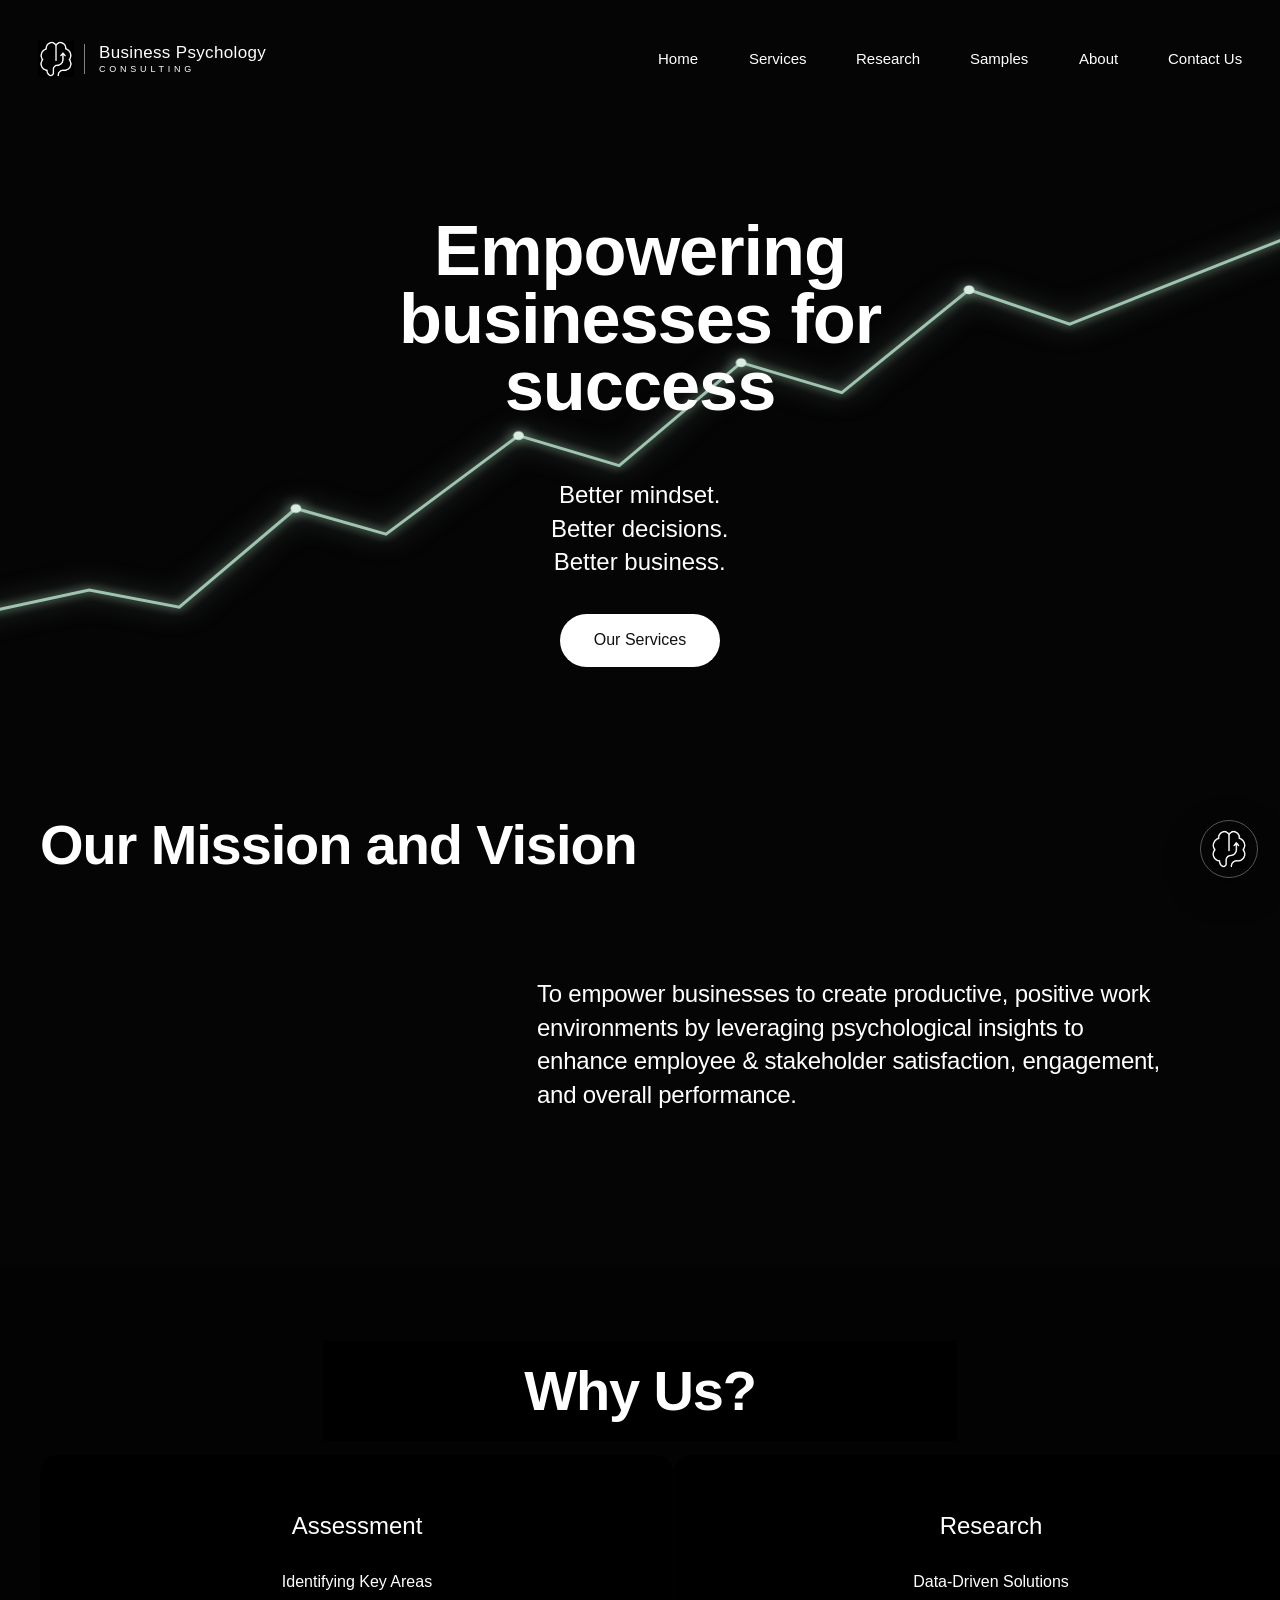
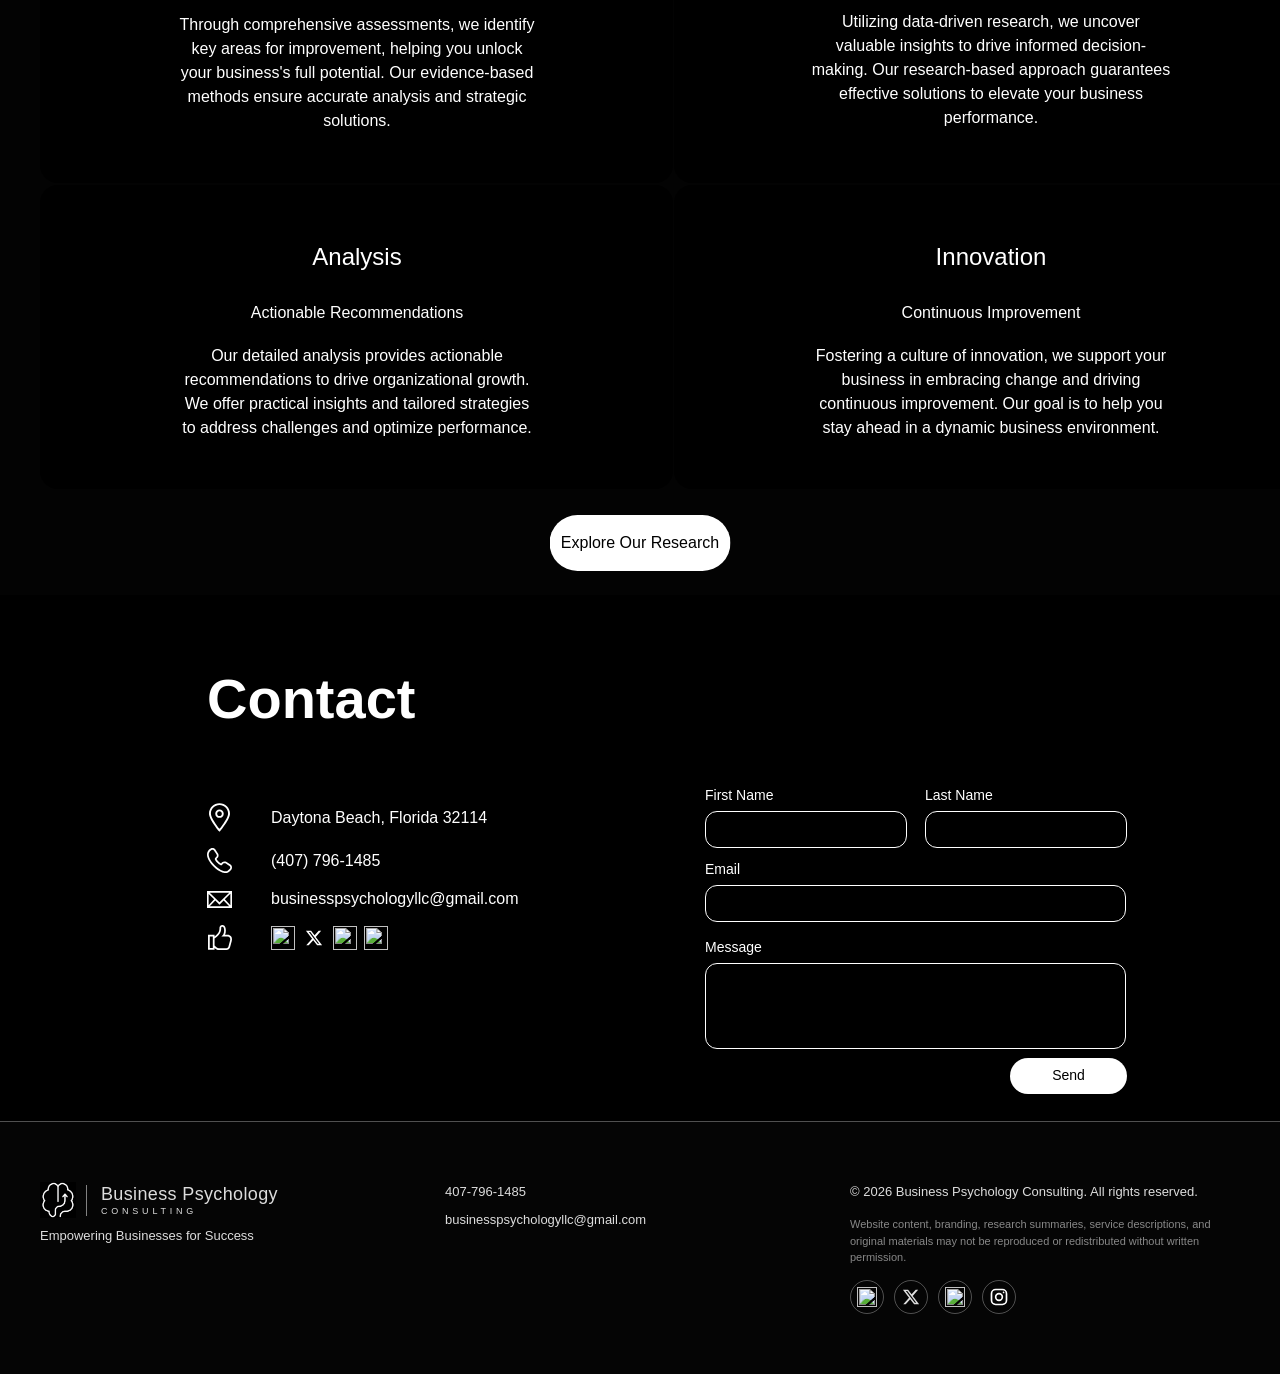
==== commit b8c9ed57: "Add Home navigation and sharpen growth line" ====
--- a/index.html
+++ b/index.html
@@ -6,7 +6,7 @@
   <meta name="description" content="Business Psychology Consulting that helps organizations build productive, positive workplaces.">
   <title>Business Psychology Consulting</title>
   <link rel="icon" type="image/svg+xml" href="favicon.svg?v=20260804-3">
-  <link rel="stylesheet" href="css/style.css?v=20260902-62">
+  <link rel="stylesheet" href="css/style.css?v=20260902-63">
   <link rel="stylesheet" href="chat-agent.css">
 </head>
 <body>
@@ -16,6 +16,7 @@
       <span></span><span></span><span></span><span class="sr-only">Menu</span>
     </button>
     <nav id="site-nav" aria-label="Primary navigation">
+      <a href="index.html" aria-current="page">Home</a>
       <a href="services.html">Services</a>
       <a href="research.html">Research</a>
       <a href="samples.html">Samples</a>
@@ -27,13 +28,14 @@
   <main id="top">
     <section class="hero" aria-labelledby="hero-title">
       <svg class="hero-growth-line" viewBox="0 0 1280 600" preserveAspectRatio="none" aria-hidden="true">
-        <path class="hero-growth-line-base" d="M-30 520 C110 500 150 435 275 445 S455 350 565 370 S725 270 845 292 S1030 170 1310 72" />
-        <path class="hero-growth-line-draw" pathLength="1" d="M-30 520 C110 500 150 435 275 445 S455 350 565 370 S725 270 845 292 S1030 170 1310 72" />
+        <path class="hero-growth-line-base" d="M-30 525 L120 485 L205 505 L315 390 L400 420 L525 305 L620 340 L735 220 L830 255 L950 135 L1045 175 L1310 45" />
+        <path class="hero-growth-line-draw" pathLength="1" d="M-30 525 L120 485 L205 505 L315 390 L400 420 L525 305 L620 340 L735 220 L830 255 L950 135 L1045 175 L1310 45" />
+        <path class="hero-growth-line-sweep" pathLength="1" d="M-30 525 L120 485 L205 505 L315 390 L400 420 L525 305 L620 340 L735 220 L830 255 L950 135 L1045 175 L1310 45" />
         <g class="hero-growth-points">
-          <circle cx="275" cy="445" r="5" />
-          <circle cx="565" cy="370" r="5" />
-          <circle cx="845" cy="292" r="5" />
-          <circle cx="1080" cy="150" r="5" />
+          <circle cx="315" cy="390" r="5" />
+          <circle cx="525" cy="305" r="5" />
+          <circle cx="735" cy="220" r="5" />
+          <circle cx="950" cy="135" r="5" />
         </g>
       </svg>
       <div class="hero-copy">
--- a/css/style.css
+++ b/css/style.css
@@ -16,6 +16,14 @@
 .menu-toggle{display:none;background:none;border:0;color:#fff;padding:8px}
 .menu-toggle span:not(.sr-only){display:block;width:25px;height:1px;background:#fff;margin:6px}
 .hero{height:722px;max-width:var(--max);margin:auto;position:relative;overflow:hidden;background:#000}
+.hero-growth-line{position:absolute;inset:9% -3% 8%;z-index:1;width:106%;height:83%;overflow:visible;pointer-events:none}
+.hero-growth-line path{fill:none;vector-effect:non-scaling-stroke}
+.hero-growth-line-base{stroke:rgba(125,157,140,.16);stroke-width:2}
+.hero-growth-line-draw{stroke:#9fc5b0;stroke-width:3;stroke-linecap:round;stroke-dasharray:1;stroke-dashoffset:1;filter:drop-shadow(0 0 5px rgba(159,197,176,.95)) drop-shadow(0 0 14px rgba(125,157,140,.65));animation:hero-line-draw 2.8s cubic-bezier(.32,.02,.18,1) .25s forwards}
+.hero-growth-points circle{fill:#d9eee3;opacity:0;filter:drop-shadow(0 0 8px rgba(159,197,176,1));animation:hero-point-light .35s ease forwards}
+.hero-growth-points circle:nth-child(1){animation-delay:.95s}.hero-growth-points circle:nth-child(2){animation-delay:1.5s}.hero-growth-points circle:nth-child(3){animation-delay:2.05s}.hero-growth-points circle:nth-child(4){animation-delay:2.55s}
+@keyframes hero-line-draw{to{stroke-dashoffset:0}}
+@keyframes hero-point-light{to{opacity:1}}
 .hero-copy{position:relative;z-index:4;height:100%;display:flex;flex-direction:column;align-items:center;justify-content:center;text-align:center;padding-top:55px}
 .hero h1{font-size:clamp(54px,5.5vw,78px);line-height:.96;letter-spacing:-.055em;font-weight:500;margin:0}
 .hero-copy p{font-size:15px;margin:105px 0 55px}
@@ -68,7 +76,7 @@
 .site-footer p{margin:0}
 @media(max-width:800px){.site-header{height:82px;padding:0 22px}.menu-toggle{display:block}nav{display:none;position:absolute;top:82px;left:0;right:0;background:#000;padding:22px;flex-direction:column;gap:14px;border-top:1px solid #333}nav.open{display:flex}.hero{height:700px}.hero h1{font-size:50px}.hero-copy p{margin:75px 0 45px}.portrait-one{left:6%;top:45px;width:120px;height:165px}.portrait-two{display:none}.portrait-three{right:4%;top:85px;width:115px;height:130px}.portrait-four{left:3%;bottom:70px;width:125px;height:160px}.portrait-five{right:3%;bottom:85px}.portrait-six{display:none}.mission{background-attachment:scroll}.mission-copy{margin:0;padding:38px}.research{padding:80px 24px}.research-grid{grid-template-columns:1fr 1fr}.research-grid article:nth-child(2){border-right:0}.research-grid article:nth-child(-n+2){border-bottom:1px solid #999}.services{padding:80px 24px}.service-list article{grid-template-columns:1fr}.contact{padding:80px 24px;grid-template-columns:1fr;gap:60px}.site-footer{padding:45px 24px;grid-template-columns:1fr}}
 @media(max-width:500px){.hero h1{font-size:43px}.research-grid{grid-template-columns:1fr}.research-grid article{border-right:0;border-bottom:1px solid #999!important}.research-grid article:last-child{border-bottom:0!important}.form-row{grid-template-columns:1fr}.mission-copy>p:last-child{font-size:16px}}
-@media(prefers-reduced-motion:reduce){html{scroll-behavior:auto}.button{transition:none}.mission{background-attachment:scroll}}
+@media(prefers-reduced-motion:reduce){html{scroll-behavior:auto}.button{transition:none}.mission{background-attachment:scroll}.hero-growth-line-draw{animation:none;stroke-dashoffset:0}.hero-growth-points circle{animation:none;opacity:1}}
 
 /* Services page — mirrors the Wix services layout */
 .services-page{background:#000}
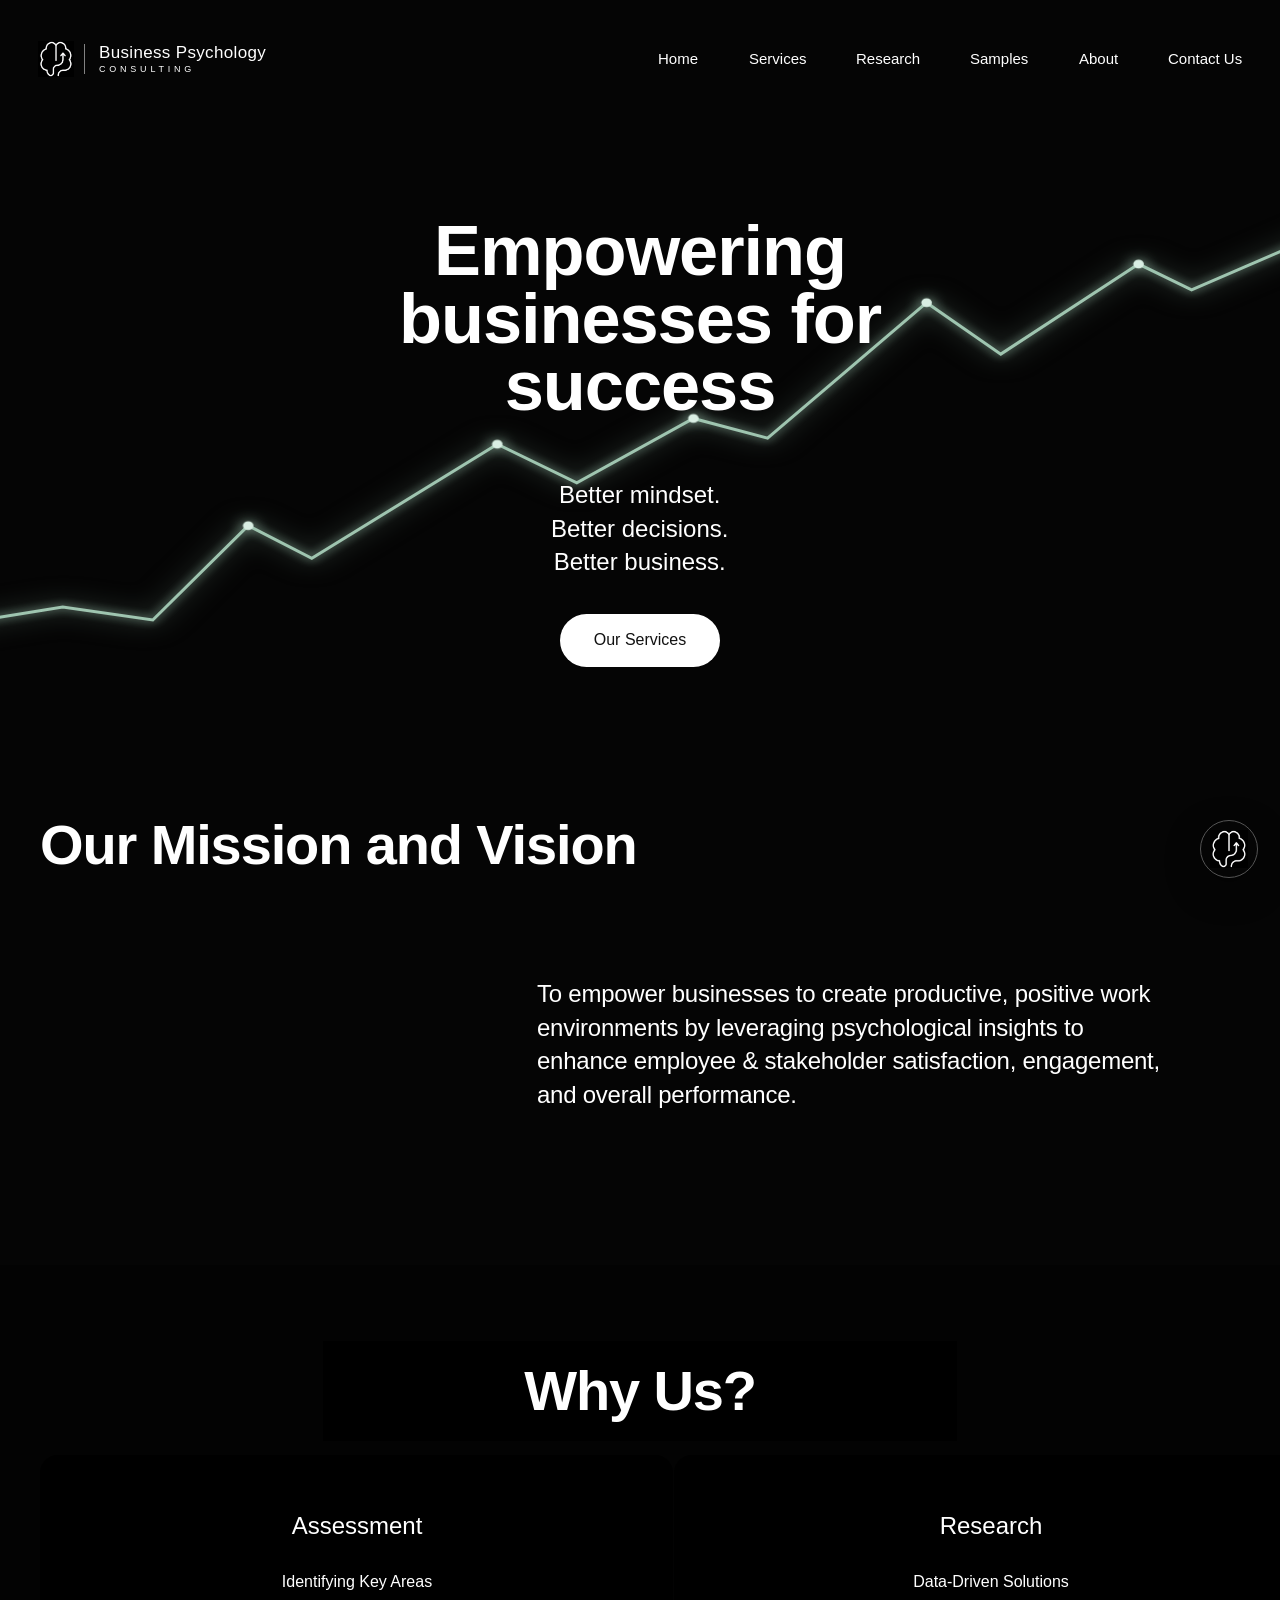
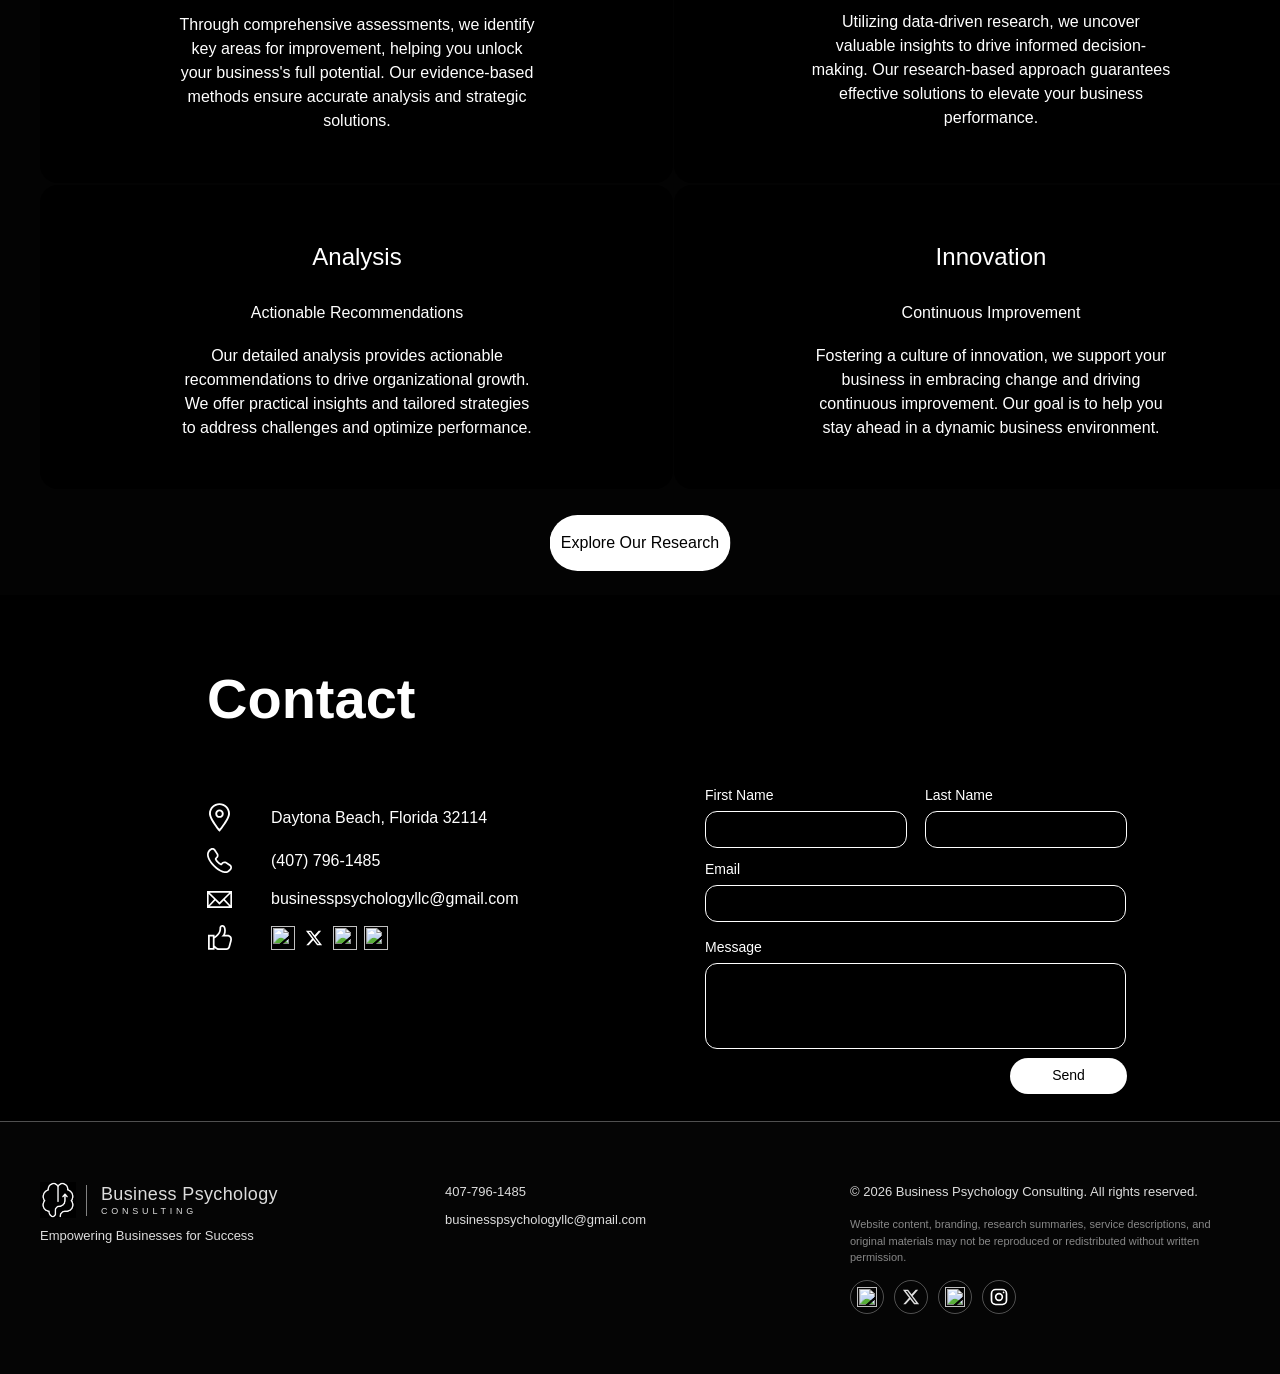
==== commit 8dd4f8b9: "Make growth peaks more irregular" ====
--- a/index.html
+++ b/index.html
@@ -6,7 +6,7 @@
   <meta name="description" content="Business Psychology Consulting that helps organizations build productive, positive workplaces.">
   <title>Business Psychology Consulting</title>
   <link rel="icon" type="image/svg+xml" href="favicon.svg?v=20260804-3">
-  <link rel="stylesheet" href="css/style.css?v=20260902-63">
+  <link rel="stylesheet" href="css/style.css?v=20260902-64">
   <link rel="stylesheet" href="chat-agent.css">
 </head>
 <body>
@@ -28,14 +28,15 @@
   <main id="top">
     <section class="hero" aria-labelledby="hero-title">
       <svg class="hero-growth-line" viewBox="0 0 1280 600" preserveAspectRatio="none" aria-hidden="true">
-        <path class="hero-growth-line-base" d="M-30 525 L120 485 L205 505 L315 390 L400 420 L525 305 L620 340 L735 220 L830 255 L950 135 L1045 175 L1310 45" />
-        <path class="hero-growth-line-draw" pathLength="1" d="M-30 525 L120 485 L205 505 L315 390 L400 420 L525 305 L620 340 L735 220 L830 255 L950 135 L1045 175 L1310 45" />
-        <path class="hero-growth-line-sweep" pathLength="1" d="M-30 525 L120 485 L205 505 L315 390 L400 420 L525 305 L620 340 L735 220 L830 255 L950 135 L1045 175 L1310 45" />
+        <path class="hero-growth-line-base" d="M-30 530 L95 505 L180 520 L270 410 L330 448 L505 315 L580 360 L690 285 L760 308 L910 150 L980 210 L1110 105 L1160 135 L1310 55" />
+        <path class="hero-growth-line-draw" pathLength="1" d="M-30 530 L95 505 L180 520 L270 410 L330 448 L505 315 L580 360 L690 285 L760 308 L910 150 L980 210 L1110 105 L1160 135 L1310 55" />
+        <path class="hero-growth-line-sweep" pathLength="1" d="M-30 530 L95 505 L180 520 L270 410 L330 448 L505 315 L580 360 L690 285 L760 308 L910 150 L980 210 L1110 105 L1160 135 L1310 55" />
         <g class="hero-growth-points">
-          <circle cx="315" cy="390" r="5" />
-          <circle cx="525" cy="305" r="5" />
-          <circle cx="735" cy="220" r="5" />
-          <circle cx="950" cy="135" r="5" />
+          <circle cx="270" cy="410" r="5" />
+          <circle cx="505" cy="315" r="5" />
+          <circle cx="690" cy="285" r="5" />
+          <circle cx="910" cy="150" r="5" />
+          <circle cx="1110" cy="105" r="5" />
         </g>
       </svg>
       <div class="hero-copy">
--- a/css/style.css
+++ b/css/style.css
@@ -20,9 +20,11 @@
 .hero-growth-line path{fill:none;vector-effect:non-scaling-stroke}
 .hero-growth-line-base{stroke:rgba(125,157,140,.16);stroke-width:2}
 .hero-growth-line-draw{stroke:#9fc5b0;stroke-width:3;stroke-linecap:round;stroke-dasharray:1;stroke-dashoffset:1;filter:drop-shadow(0 0 5px rgba(159,197,176,.95)) drop-shadow(0 0 14px rgba(125,157,140,.65));animation:hero-line-draw 2.8s cubic-bezier(.32,.02,.18,1) .25s forwards}
+.hero-growth-line-sweep{stroke:#e8fff3;stroke-width:5;stroke-linecap:round;stroke-linejoin:miter;stroke-dasharray:.1 .9;stroke-dashoffset:1;opacity:0;filter:drop-shadow(0 0 7px #d9eee3) drop-shadow(0 0 18px rgba(159,197,176,.95));animation:hero-line-sweep 3.4s linear 3.05s infinite}
 .hero-growth-points circle{fill:#d9eee3;opacity:0;filter:drop-shadow(0 0 8px rgba(159,197,176,1));animation:hero-point-light .35s ease forwards}
 .hero-growth-points circle:nth-child(1){animation-delay:.95s}.hero-growth-points circle:nth-child(2){animation-delay:1.5s}.hero-growth-points circle:nth-child(3){animation-delay:2.05s}.hero-growth-points circle:nth-child(4){animation-delay:2.55s}
 @keyframes hero-line-draw{to{stroke-dashoffset:0}}
+@keyframes hero-line-sweep{0%{stroke-dashoffset:1;opacity:0}8%,88%{opacity:1}100%{stroke-dashoffset:-1;opacity:0}}
 @keyframes hero-point-light{to{opacity:1}}
 .hero-copy{position:relative;z-index:4;height:100%;display:flex;flex-direction:column;align-items:center;justify-content:center;text-align:center;padding-top:55px}
 .hero h1{font-size:clamp(54px,5.5vw,78px);line-height:.96;letter-spacing:-.055em;font-weight:500;margin:0}
@@ -76,7 +78,7 @@
 .site-footer p{margin:0}
 @media(max-width:800px){.site-header{height:82px;padding:0 22px}.menu-toggle{display:block}nav{display:none;position:absolute;top:82px;left:0;right:0;background:#000;padding:22px;flex-direction:column;gap:14px;border-top:1px solid #333}nav.open{display:flex}.hero{height:700px}.hero h1{font-size:50px}.hero-copy p{margin:75px 0 45px}.portrait-one{left:6%;top:45px;width:120px;height:165px}.portrait-two{display:none}.portrait-three{right:4%;top:85px;width:115px;height:130px}.portrait-four{left:3%;bottom:70px;width:125px;height:160px}.portrait-five{right:3%;bottom:85px}.portrait-six{display:none}.mission{background-attachment:scroll}.mission-copy{margin:0;padding:38px}.research{padding:80px 24px}.research-grid{grid-template-columns:1fr 1fr}.research-grid article:nth-child(2){border-right:0}.research-grid article:nth-child(-n+2){border-bottom:1px solid #999}.services{padding:80px 24px}.service-list article{grid-template-columns:1fr}.contact{padding:80px 24px;grid-template-columns:1fr;gap:60px}.site-footer{padding:45px 24px;grid-template-columns:1fr}}
 @media(max-width:500px){.hero h1{font-size:43px}.research-grid{grid-template-columns:1fr}.research-grid article{border-right:0;border-bottom:1px solid #999!important}.research-grid article:last-child{border-bottom:0!important}.form-row{grid-template-columns:1fr}.mission-copy>p:last-child{font-size:16px}}
-@media(prefers-reduced-motion:reduce){html{scroll-behavior:auto}.button{transition:none}.mission{background-attachment:scroll}.hero-growth-line-draw{animation:none;stroke-dashoffset:0}.hero-growth-points circle{animation:none;opacity:1}}
+@media(prefers-reduced-motion:reduce){html{scroll-behavior:auto}.button{transition:none}.mission{background-attachment:scroll}.hero-growth-line-draw{animation:none;stroke-dashoffset:0}.hero-growth-line-sweep{display:none}.hero-growth-points circle{animation:none;opacity:1}}
 
 /* Services page — mirrors the Wix services layout */
 .services-page{background:#000}
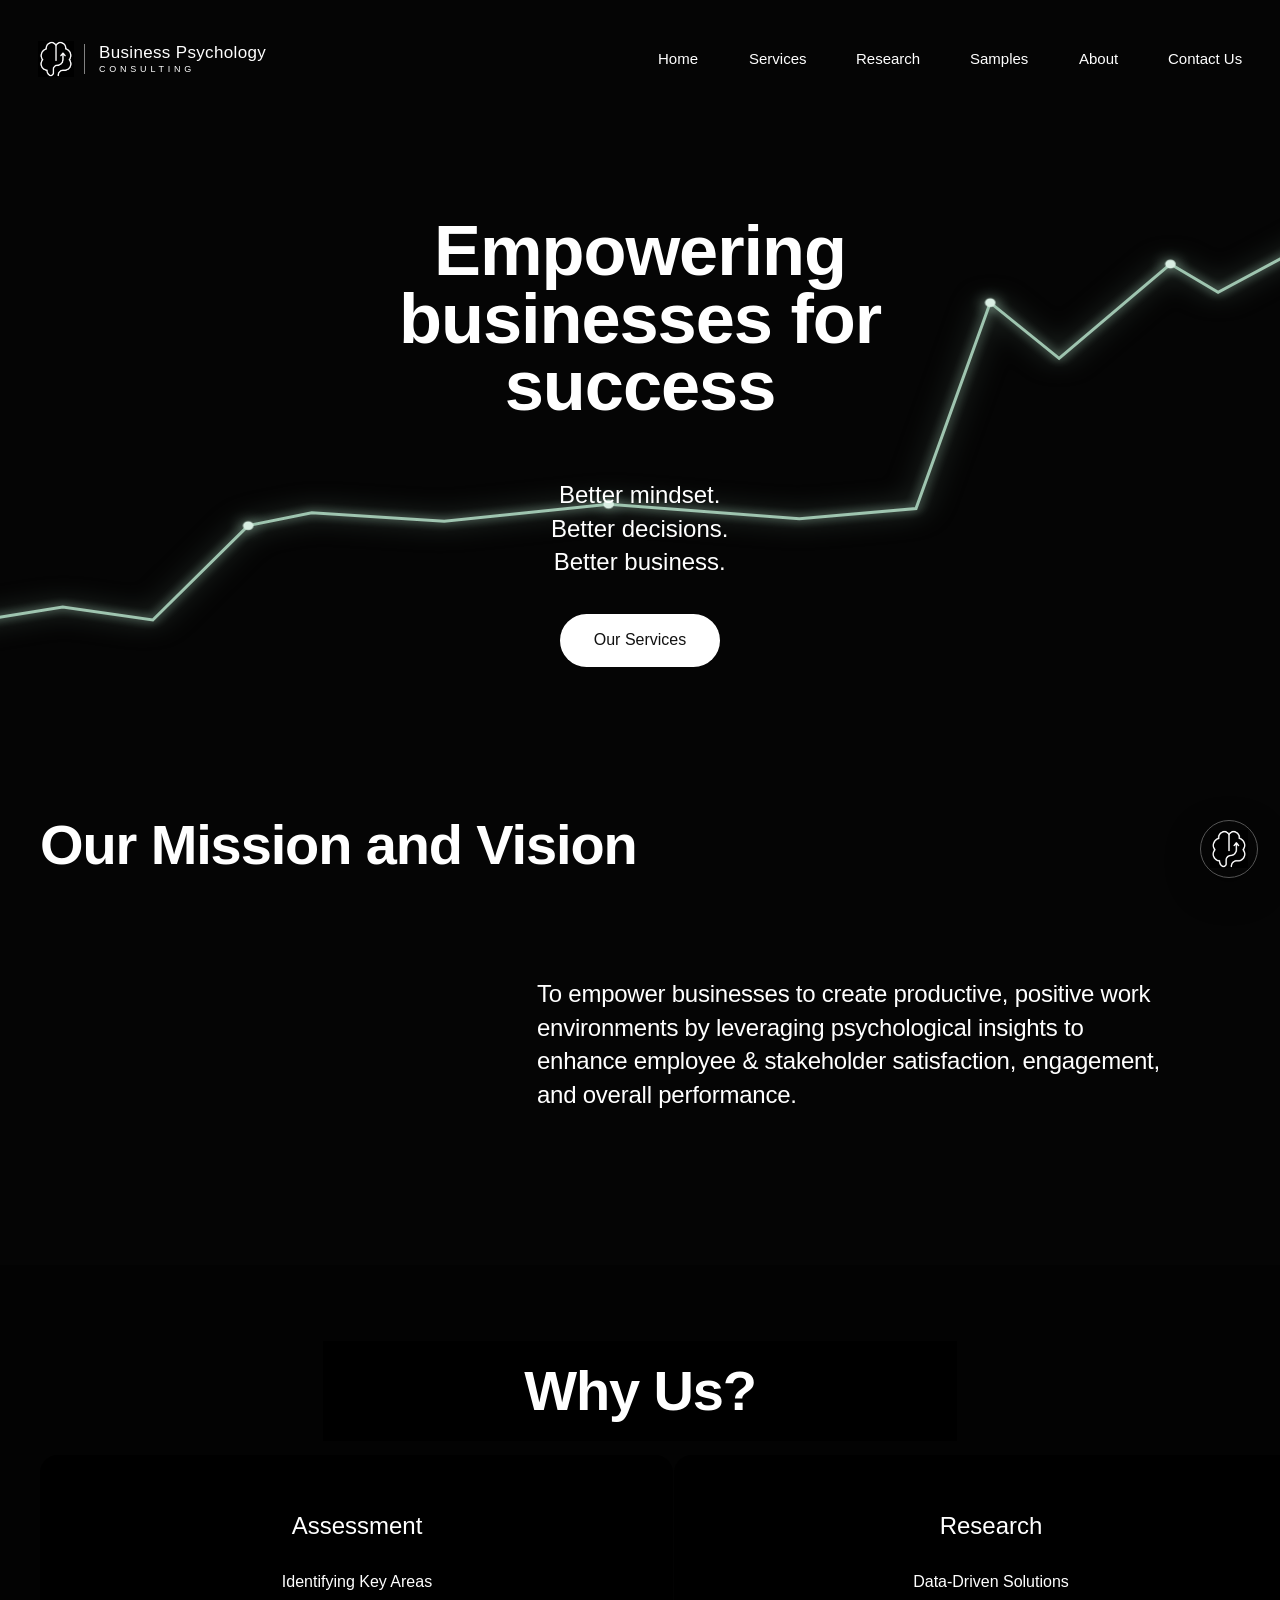
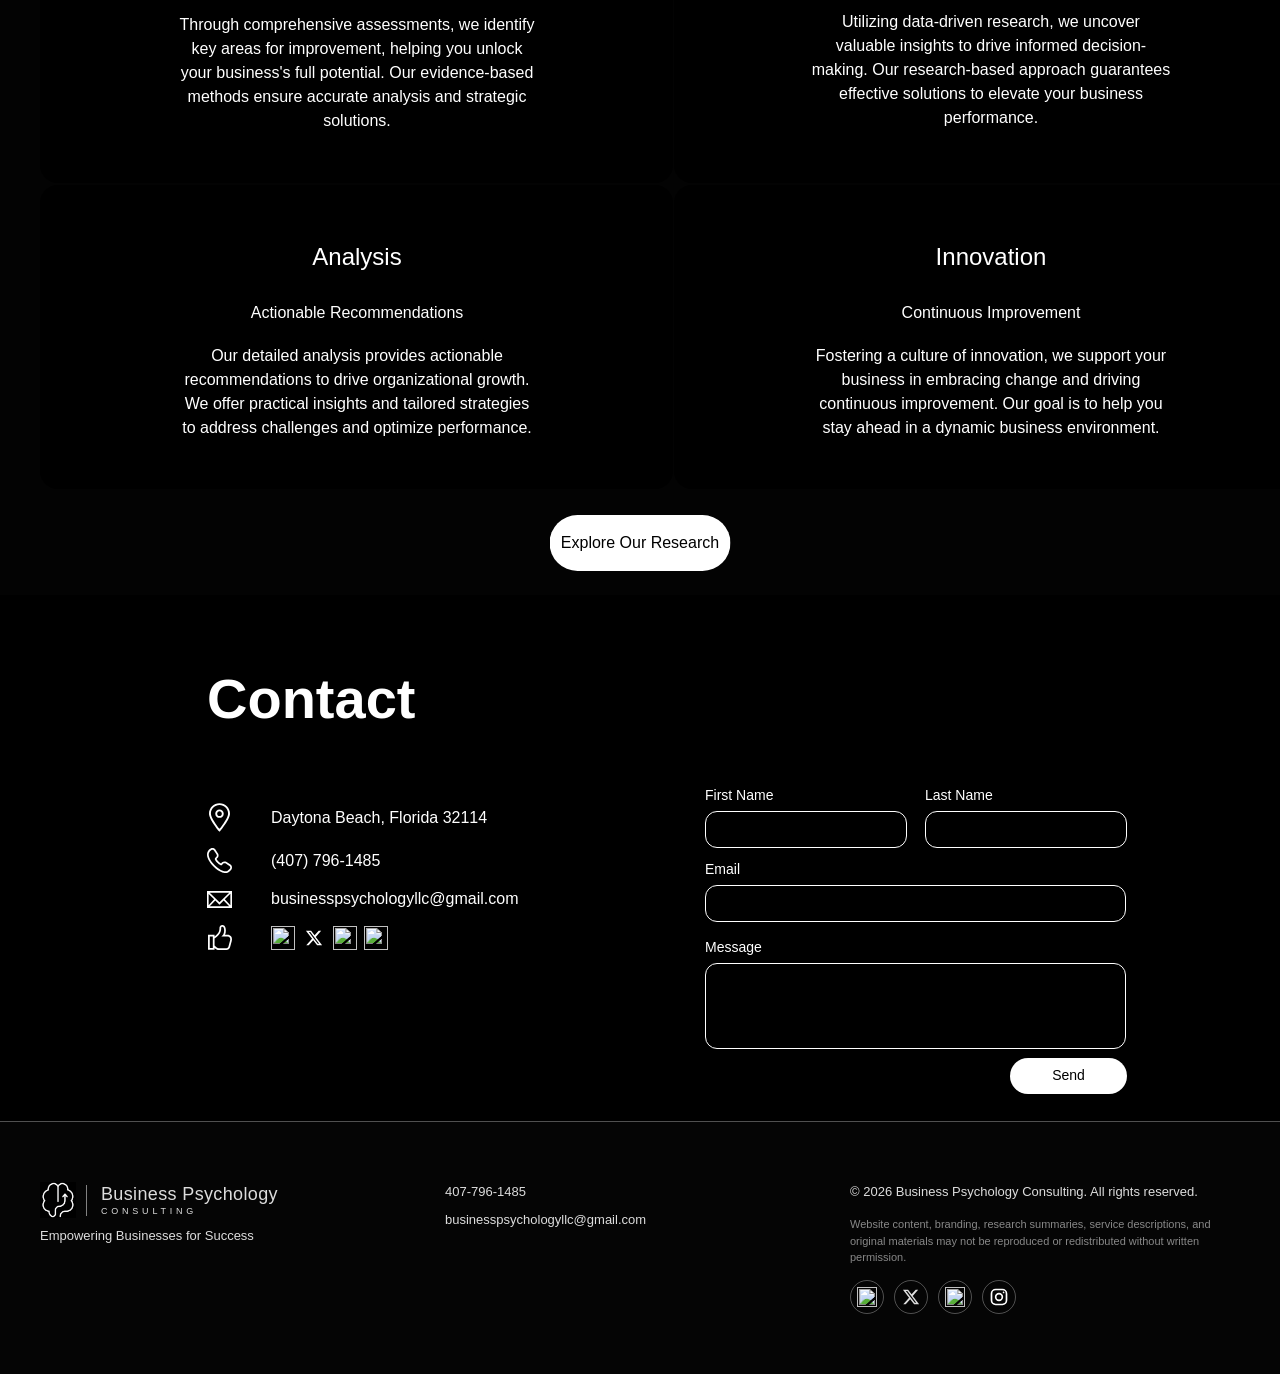
==== commit bdca96a9: "Keep growth line clear of homepage text" ====
--- a/index.html
+++ b/index.html
@@ -28,15 +28,14 @@
   <main id="top">
     <section class="hero" aria-labelledby="hero-title">
       <svg class="hero-growth-line" viewBox="0 0 1280 600" preserveAspectRatio="none" aria-hidden="true">
-        <path class="hero-growth-line-base" d="M-30 530 L95 505 L180 520 L270 410 L330 448 L505 315 L580 360 L690 285 L760 308 L910 150 L980 210 L1110 105 L1160 135 L1310 55" />
-        <path class="hero-growth-line-draw" pathLength="1" d="M-30 530 L95 505 L180 520 L270 410 L330 448 L505 315 L580 360 L690 285 L760 308 L910 150 L980 210 L1110 105 L1160 135 L1310 55" />
-        <path class="hero-growth-line-sweep" pathLength="1" d="M-30 530 L95 505 L180 520 L270 410 L330 448 L505 315 L580 360 L690 285 L760 308 L910 150 L980 210 L1110 105 L1160 135 L1310 55" />
+        <path class="hero-growth-line-base" d="M-30 530 L95 505 L180 520 L270 410 L330 395 L455 405 L610 385 L790 402 L900 390 L970 150 L1035 215 L1140 105 L1185 138 L1310 55" />
+        <path class="hero-growth-line-draw" pathLength="1" d="M-30 530 L95 505 L180 520 L270 410 L330 395 L455 405 L610 385 L790 402 L900 390 L970 150 L1035 215 L1140 105 L1185 138 L1310 55" />
+        <path class="hero-growth-line-sweep" pathLength="1" d="M-30 530 L95 505 L180 520 L270 410 L330 395 L455 405 L610 385 L790 402 L900 390 L970 150 L1035 215 L1140 105 L1185 138 L1310 55" />
         <g class="hero-growth-points">
           <circle cx="270" cy="410" r="5" />
-          <circle cx="505" cy="315" r="5" />
-          <circle cx="690" cy="285" r="5" />
-          <circle cx="910" cy="150" r="5" />
-          <circle cx="1110" cy="105" r="5" />
+          <circle cx="610" cy="385" r="5" />
+          <circle cx="970" cy="150" r="5" />
+          <circle cx="1140" cy="105" r="5" />
         </g>
       </svg>
       <div class="hero-copy">
--- a/css/style.css
+++ b/css/style.css
@@ -20,9 +20,9 @@
 .hero-growth-line path{fill:none;vector-effect:non-scaling-stroke}
 .hero-growth-line-base{stroke:rgba(125,157,140,.16);stroke-width:2}
 .hero-growth-line-draw{stroke:#9fc5b0;stroke-width:3;stroke-linecap:round;stroke-dasharray:1;stroke-dashoffset:1;filter:drop-shadow(0 0 5px rgba(159,197,176,.95)) drop-shadow(0 0 14px rgba(125,157,140,.65));animation:hero-line-draw 2.8s cubic-bezier(.32,.02,.18,1) .25s forwards}
-.hero-growth-line-sweep{stroke:#e8fff3;stroke-width:5;stroke-linecap:round;stroke-linejoin:miter;stroke-dasharray:.1 .9;stroke-dashoffset:1;opacity:0;filter:drop-shadow(0 0 7px #d9eee3) drop-shadow(0 0 18px rgba(159,197,176,.95));animation:hero-line-sweep 3.4s linear 3.05s infinite}
+.hero-growth-line-sweep{stroke:#e8fff3;stroke-width:5;stroke-linecap:round;stroke-linejoin:miter;stroke-dasharray:.1 .9;stroke-dashoffset:1;opacity:0;filter:drop-shadow(0 0 7px #d9eee3) drop-shadow(0 0 18px rgba(159,197,176,.95));animation:hero-line-sweep 9s linear 3.05s infinite}
 .hero-growth-points circle{fill:#d9eee3;opacity:0;filter:drop-shadow(0 0 8px rgba(159,197,176,1));animation:hero-point-light .35s ease forwards}
-.hero-growth-points circle:nth-child(1){animation-delay:.95s}.hero-growth-points circle:nth-child(2){animation-delay:1.5s}.hero-growth-points circle:nth-child(3){animation-delay:2.05s}.hero-growth-points circle:nth-child(4){animation-delay:2.55s}
+.hero-growth-points circle:nth-child(1){animation-delay:.85s}.hero-growth-points circle:nth-child(2){animation-delay:1.35s}.hero-growth-points circle:nth-child(3){animation-delay:1.75s}.hero-growth-points circle:nth-child(4){animation-delay:2.2s}.hero-growth-points circle:nth-child(5){animation-delay:2.6s}
 @keyframes hero-line-draw{to{stroke-dashoffset:0}}
 @keyframes hero-line-sweep{0%{stroke-dashoffset:1;opacity:0}8%,88%{opacity:1}100%{stroke-dashoffset:-1;opacity:0}}
 @keyframes hero-point-light{to{opacity:1}}
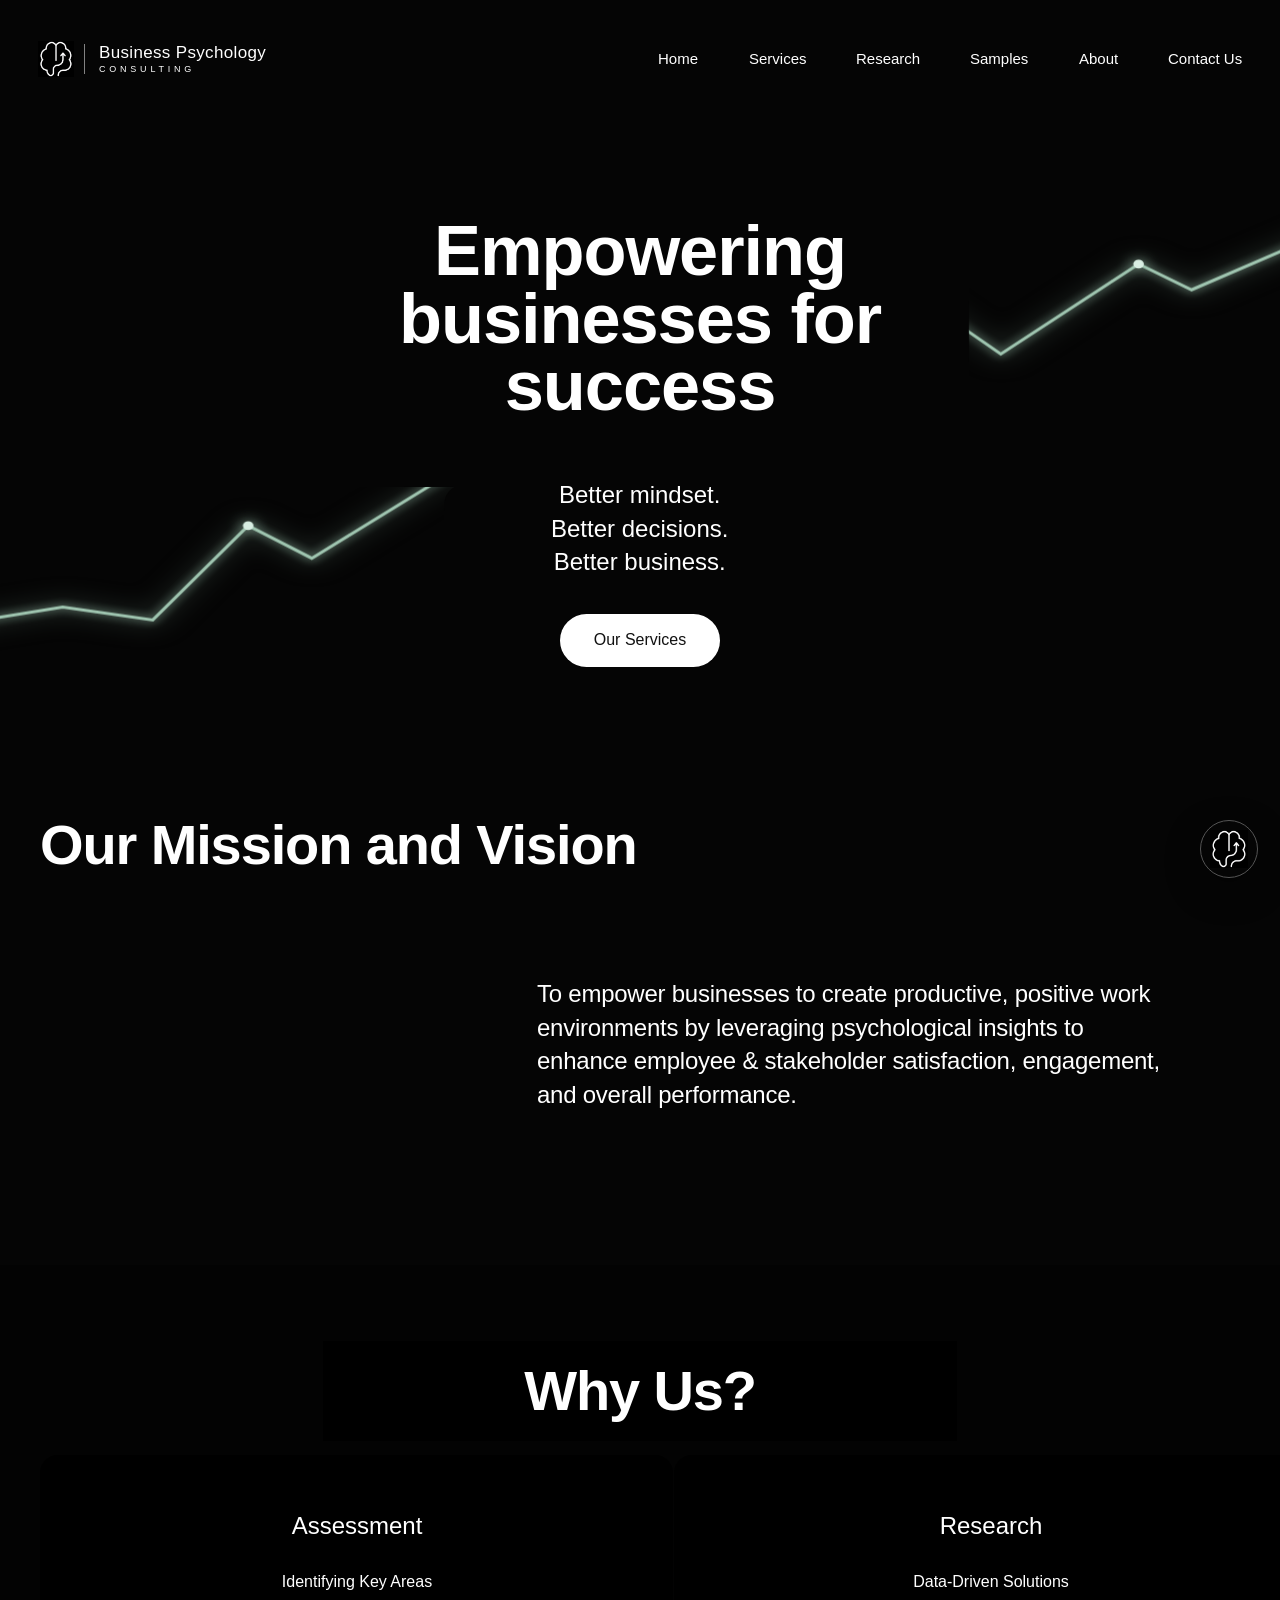
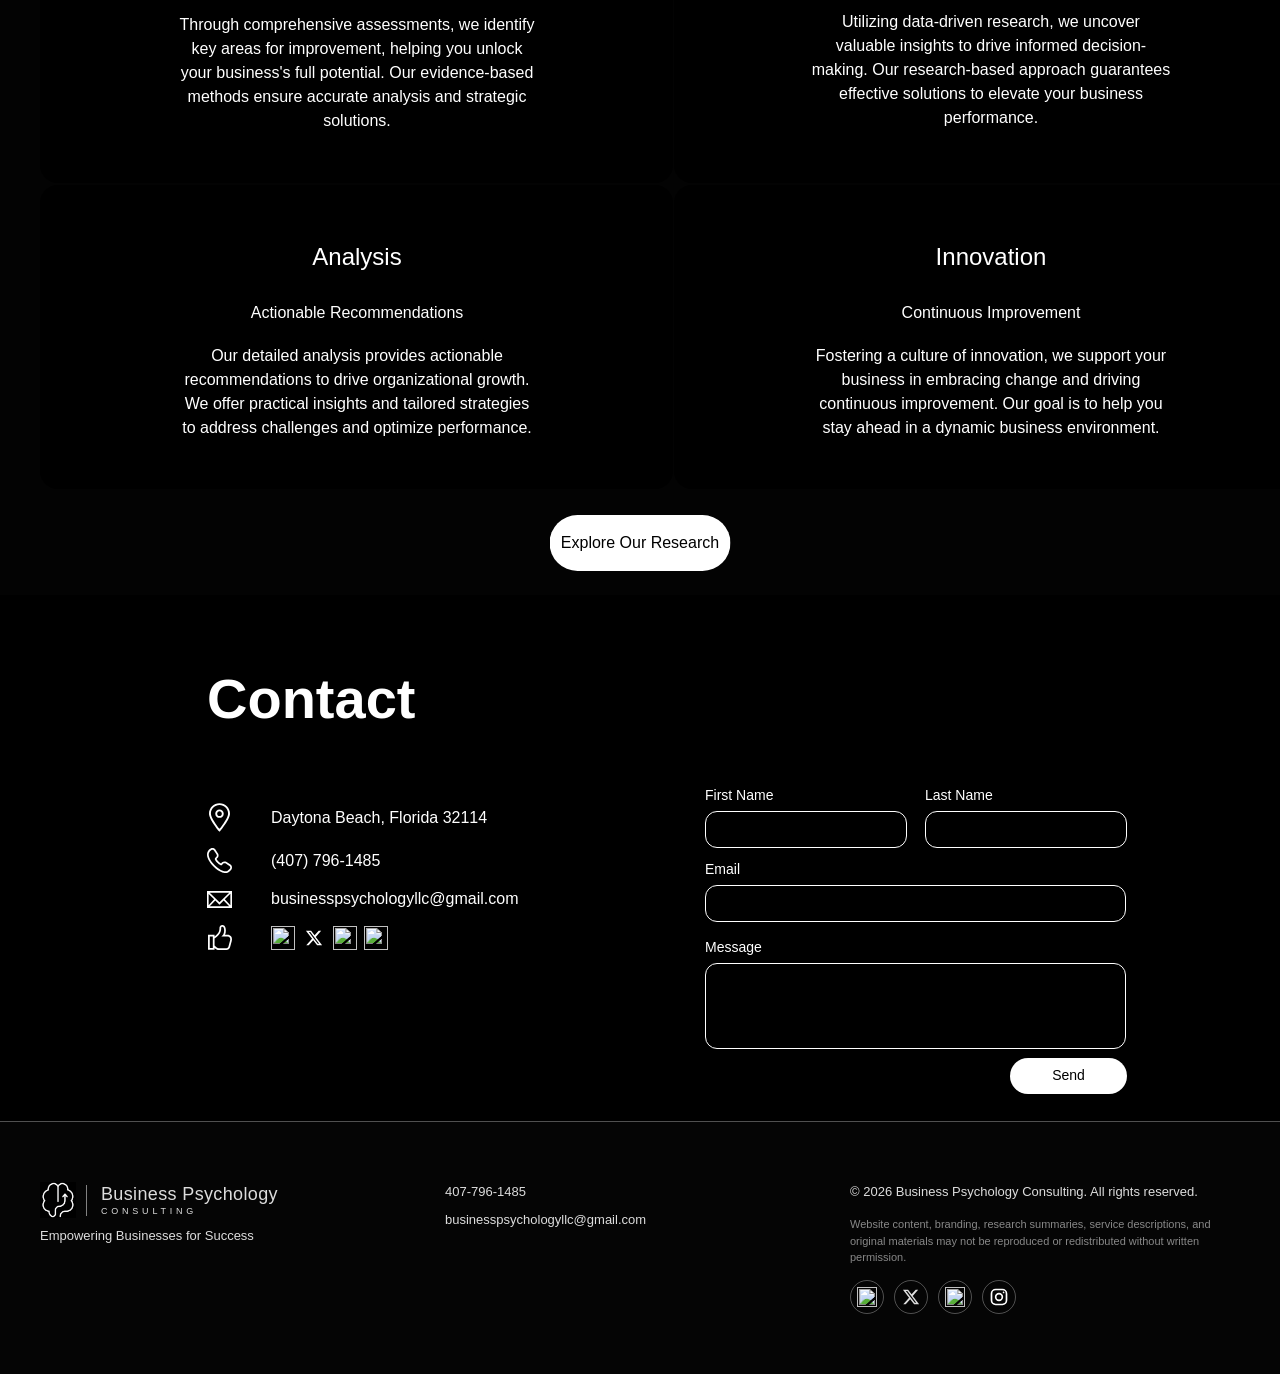
==== commit 6fb9cb80: "Restore upward peaks with text clearance" ====
--- a/index.html
+++ b/index.html
@@ -28,14 +28,24 @@
   <main id="top">
     <section class="hero" aria-labelledby="hero-title">
       <svg class="hero-growth-line" viewBox="0 0 1280 600" preserveAspectRatio="none" aria-hidden="true">
-        <path class="hero-growth-line-base" d="M-30 530 L95 505 L180 520 L270 410 L330 395 L455 405 L610 385 L790 402 L900 390 L970 150 L1035 215 L1140 105 L1185 138 L1310 55" />
-        <path class="hero-growth-line-draw" pathLength="1" d="M-30 530 L95 505 L180 520 L270 410 L330 395 L455 405 L610 385 L790 402 L900 390 L970 150 L1035 215 L1140 105 L1185 138 L1310 55" />
-        <path class="hero-growth-line-sweep" pathLength="1" d="M-30 530 L95 505 L180 520 L270 410 L330 395 L455 405 L610 385 L790 402 L900 390 L970 150 L1035 215 L1140 105 L1185 138 L1310 55" />
-        <g class="hero-growth-points">
-          <circle cx="270" cy="410" r="5" />
-          <circle cx="610" cy="385" r="5" />
-          <circle cx="970" cy="150" r="5" />
-          <circle cx="1140" cy="105" r="5" />
+        <defs>
+          <mask id="hero-text-clearance" maskUnits="userSpaceOnUse">
+            <rect width="1280" height="600" fill="white" />
+            <rect x="330" y="65" width="620" height="300" rx="28" fill="black" />
+            <rect x="455" y="360" width="370" height="165" rx="24" fill="black" />
+          </mask>
+        </defs>
+        <g mask="url(#hero-text-clearance)">
+          <path class="hero-growth-line-base" d="M-30 530 L95 505 L180 520 L270 410 L330 448 L505 315 L580 360 L690 285 L760 308 L910 150 L980 210 L1110 105 L1160 135 L1310 55" />
+          <path class="hero-growth-line-draw" pathLength="1" d="M-30 530 L95 505 L180 520 L270 410 L330 448 L505 315 L580 360 L690 285 L760 308 L910 150 L980 210 L1110 105 L1160 135 L1310 55" />
+          <path class="hero-growth-line-sweep" pathLength="1" d="M-30 530 L95 505 L180 520 L270 410 L330 448 L505 315 L580 360 L690 285 L760 308 L910 150 L980 210 L1110 105 L1160 135 L1310 55" />
+          <g class="hero-growth-points">
+            <circle cx="270" cy="410" r="5" />
+            <circle cx="505" cy="315" r="5" />
+            <circle cx="690" cy="285" r="5" />
+            <circle cx="910" cy="150" r="5" />
+            <circle cx="1110" cy="105" r="5" />
+          </g>
         </g>
       </svg>
       <div class="hero-copy">
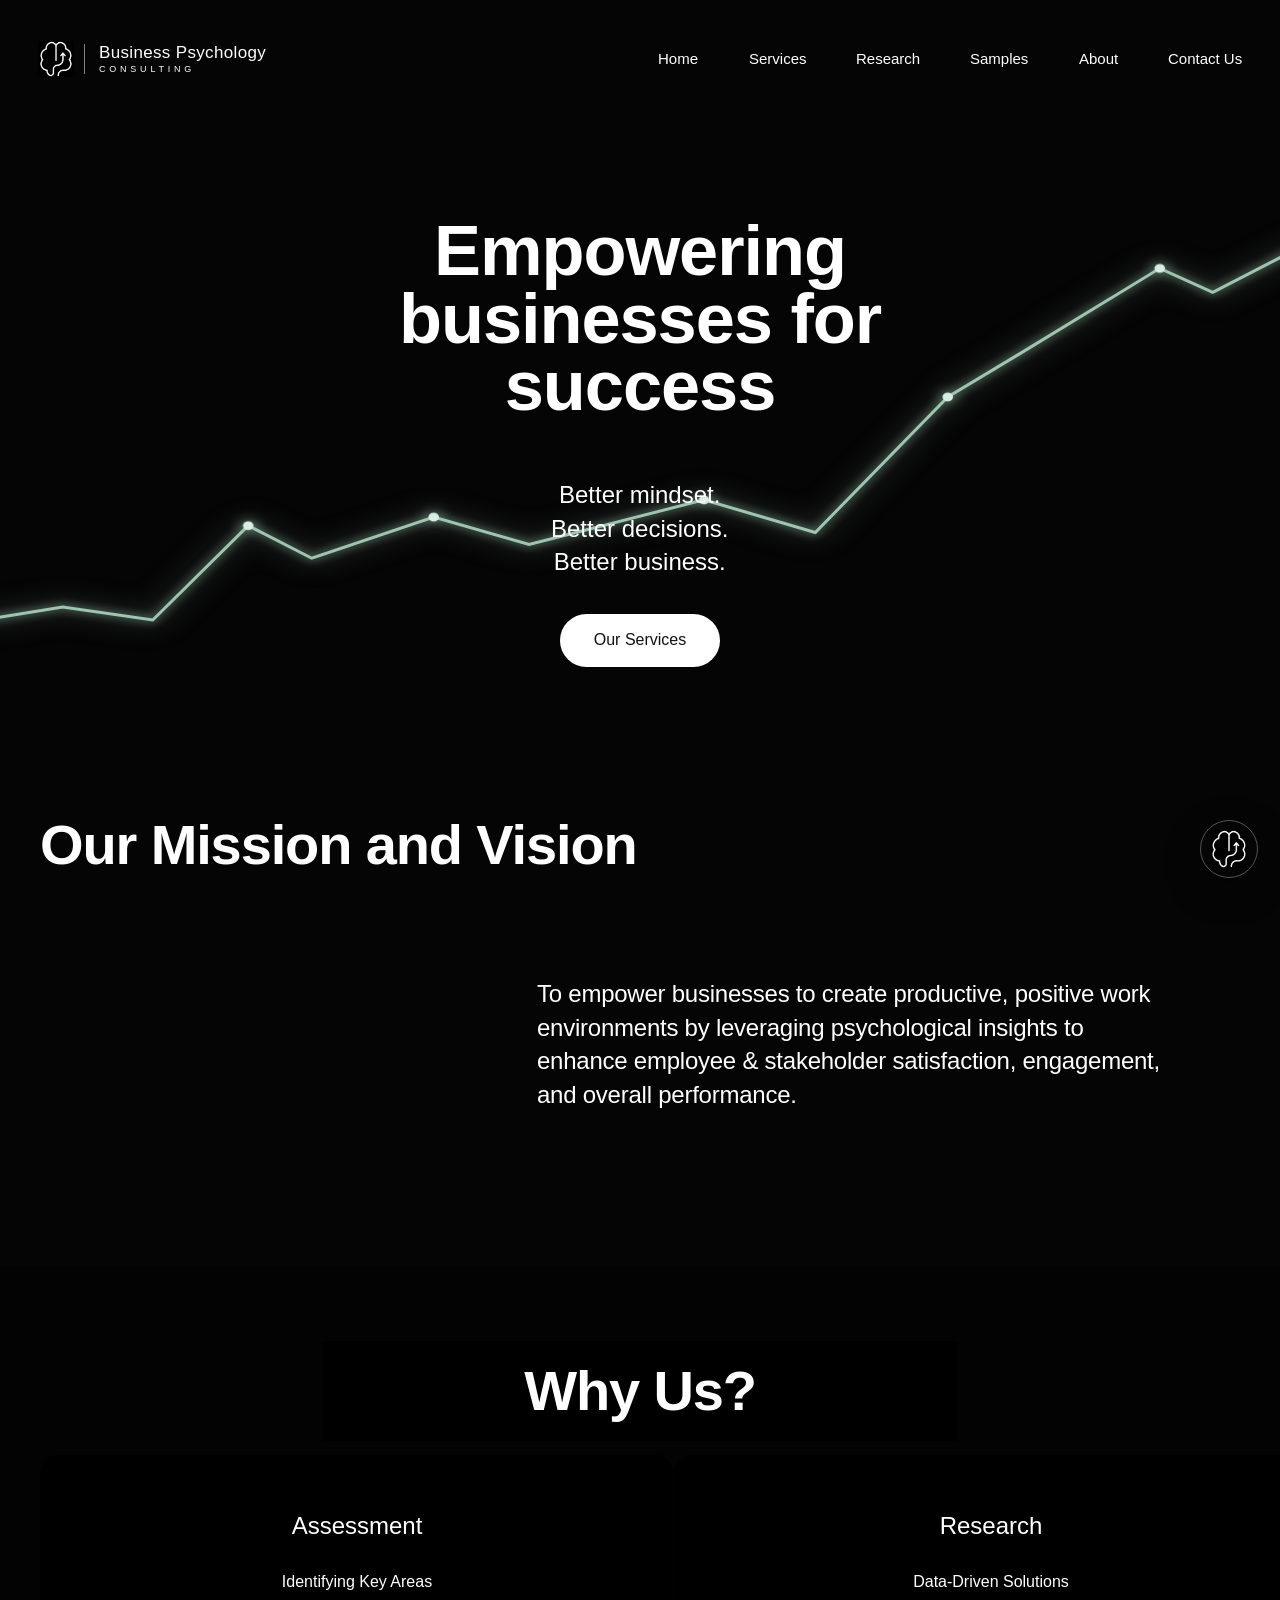
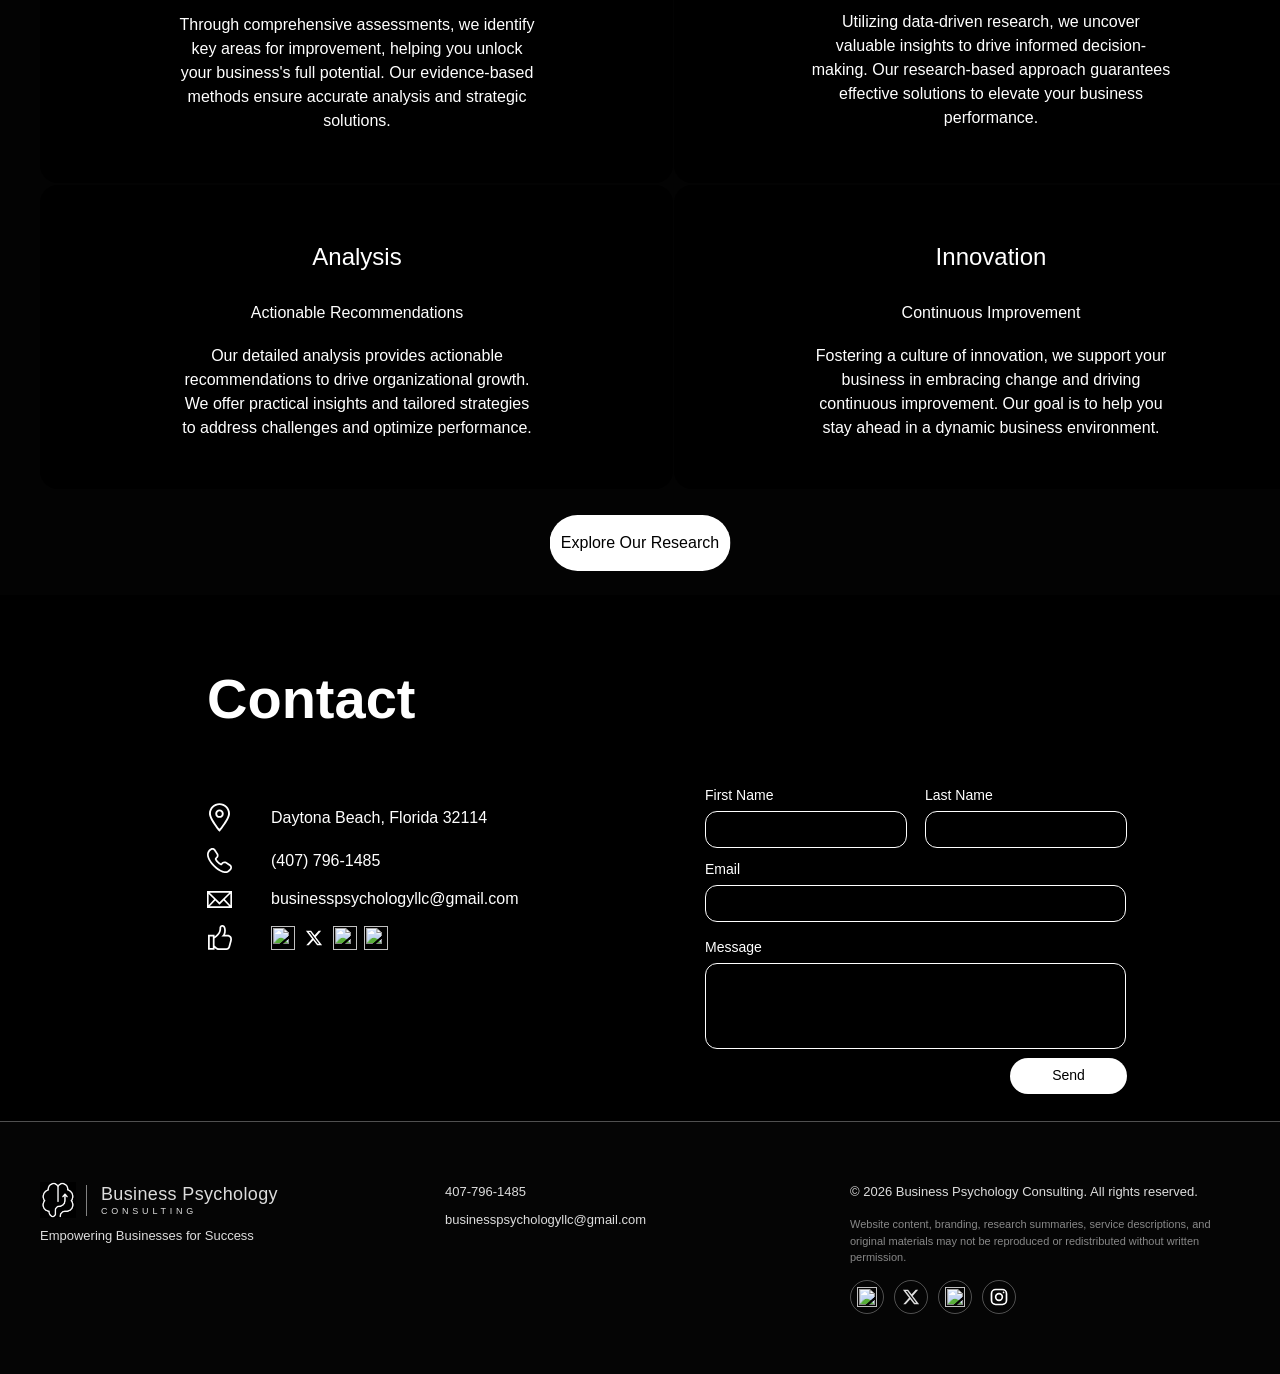
==== commit 36ec5118: "Route visible growth peaks between homepage text" ====
--- a/index.html
+++ b/index.html
@@ -28,24 +28,15 @@
   <main id="top">
     <section class="hero" aria-labelledby="hero-title">
       <svg class="hero-growth-line" viewBox="0 0 1280 600" preserveAspectRatio="none" aria-hidden="true">
-        <defs>
-          <mask id="hero-text-clearance" maskUnits="userSpaceOnUse">
-            <rect width="1280" height="600" fill="white" />
-            <rect x="330" y="65" width="620" height="300" rx="28" fill="black" />
-            <rect x="455" y="360" width="370" height="165" rx="24" fill="black" />
-          </mask>
-        </defs>
-        <g mask="url(#hero-text-clearance)">
-          <path class="hero-growth-line-base" d="M-30 530 L95 505 L180 520 L270 410 L330 448 L505 315 L580 360 L690 285 L760 308 L910 150 L980 210 L1110 105 L1160 135 L1310 55" />
-          <path class="hero-growth-line-draw" pathLength="1" d="M-30 530 L95 505 L180 520 L270 410 L330 448 L505 315 L580 360 L690 285 L760 308 L910 150 L980 210 L1110 105 L1160 135 L1310 55" />
-          <path class="hero-growth-line-sweep" pathLength="1" d="M-30 530 L95 505 L180 520 L270 410 L330 448 L505 315 L580 360 L690 285 L760 308 L910 150 L980 210 L1110 105 L1160 135 L1310 55" />
-          <g class="hero-growth-points">
-            <circle cx="270" cy="410" r="5" />
-            <circle cx="505" cy="315" r="5" />
-            <circle cx="690" cy="285" r="5" />
-            <circle cx="910" cy="150" r="5" />
-            <circle cx="1110" cy="105" r="5" />
-          </g>
+        <path class="hero-growth-line-base" d="M-30 530 L95 505 L180 520 L270 410 L330 448 L445 400 L535 432 L700 380 L805 418 L930 260 L1000 208 L1130 110 L1180 138 L1310 55" />
+        <path class="hero-growth-line-draw" pathLength="1" d="M-30 530 L95 505 L180 520 L270 410 L330 448 L445 400 L535 432 L700 380 L805 418 L930 260 L1000 208 L1130 110 L1180 138 L1310 55" />
+        <path class="hero-growth-line-sweep" pathLength="1" d="M-30 530 L95 505 L180 520 L270 410 L330 448 L445 400 L535 432 L700 380 L805 418 L930 260 L1000 208 L1130 110 L1180 138 L1310 55" />
+        <g class="hero-growth-points">
+          <circle cx="270" cy="410" r="5" />
+          <circle cx="445" cy="400" r="5" />
+          <circle cx="700" cy="380" r="5" />
+          <circle cx="930" cy="260" r="5" />
+          <circle cx="1130" cy="110" r="5" />
         </g>
       </svg>
       <div class="hero-copy">
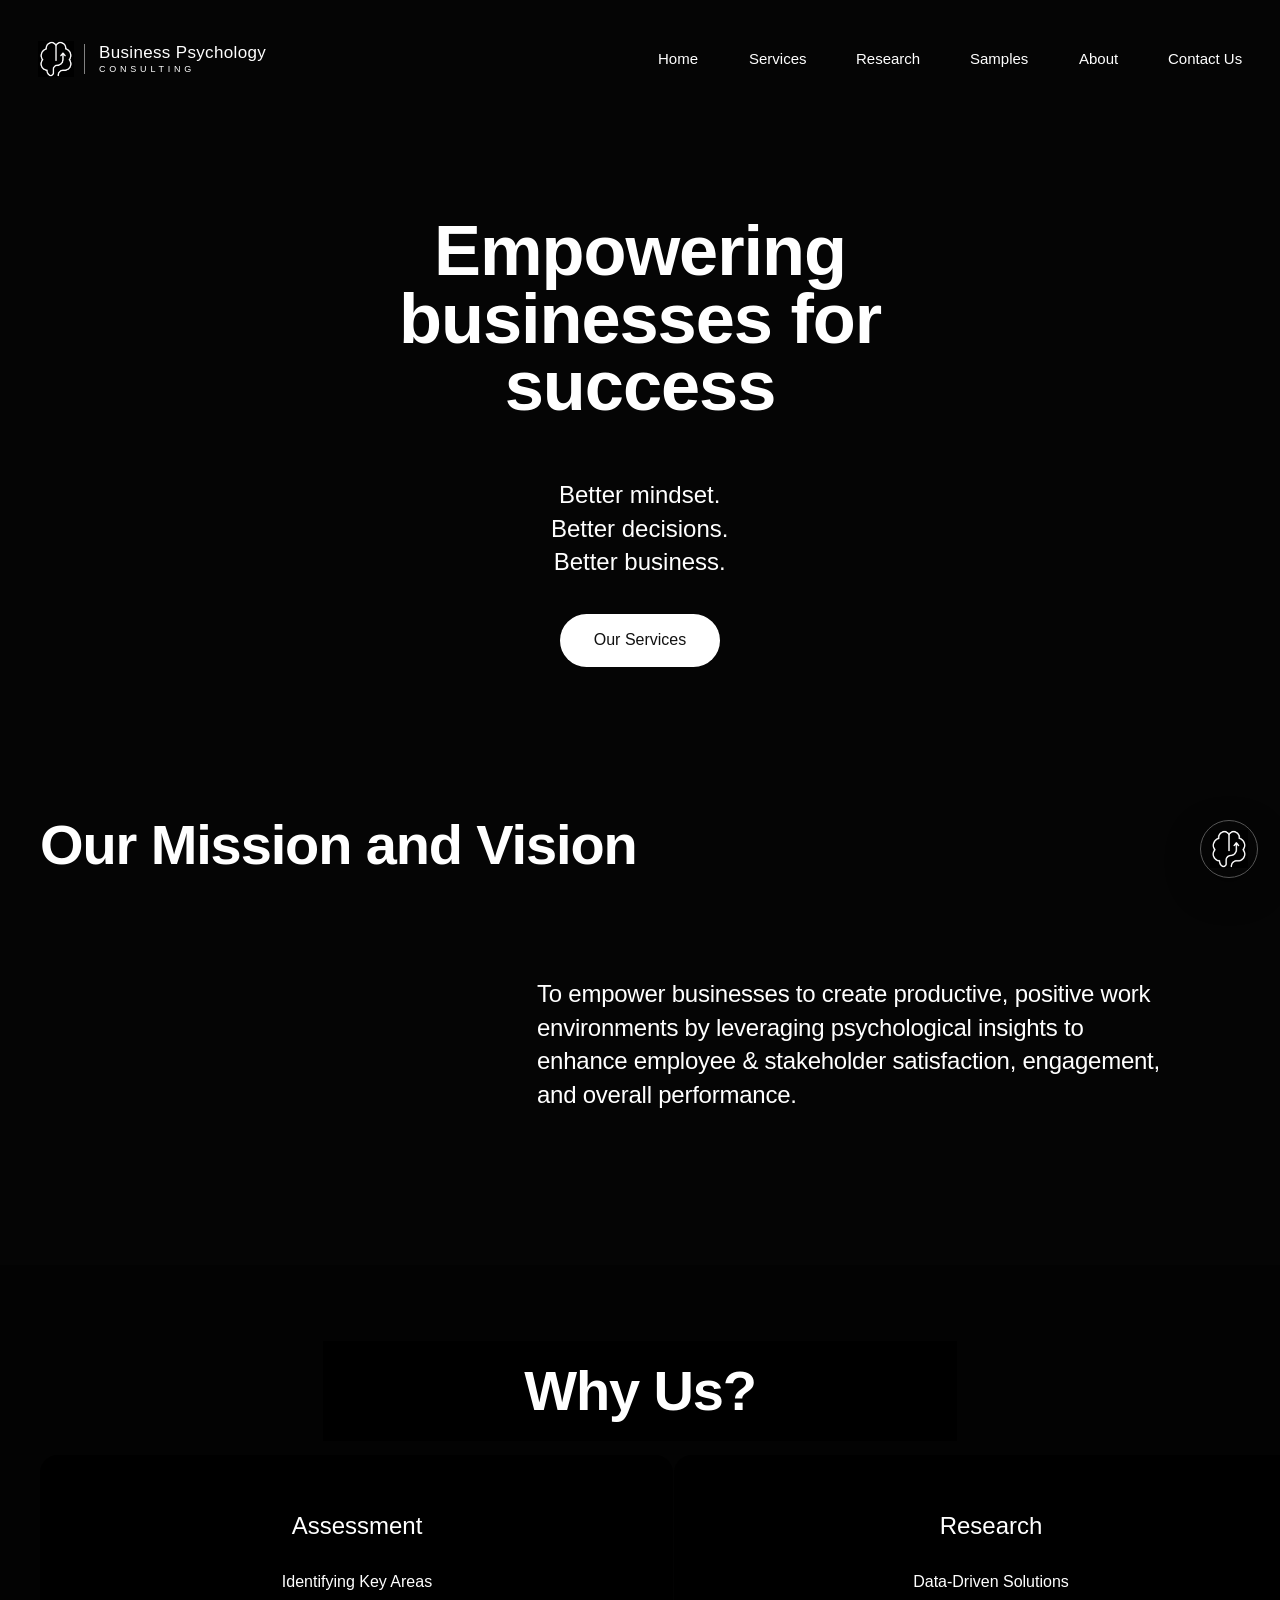
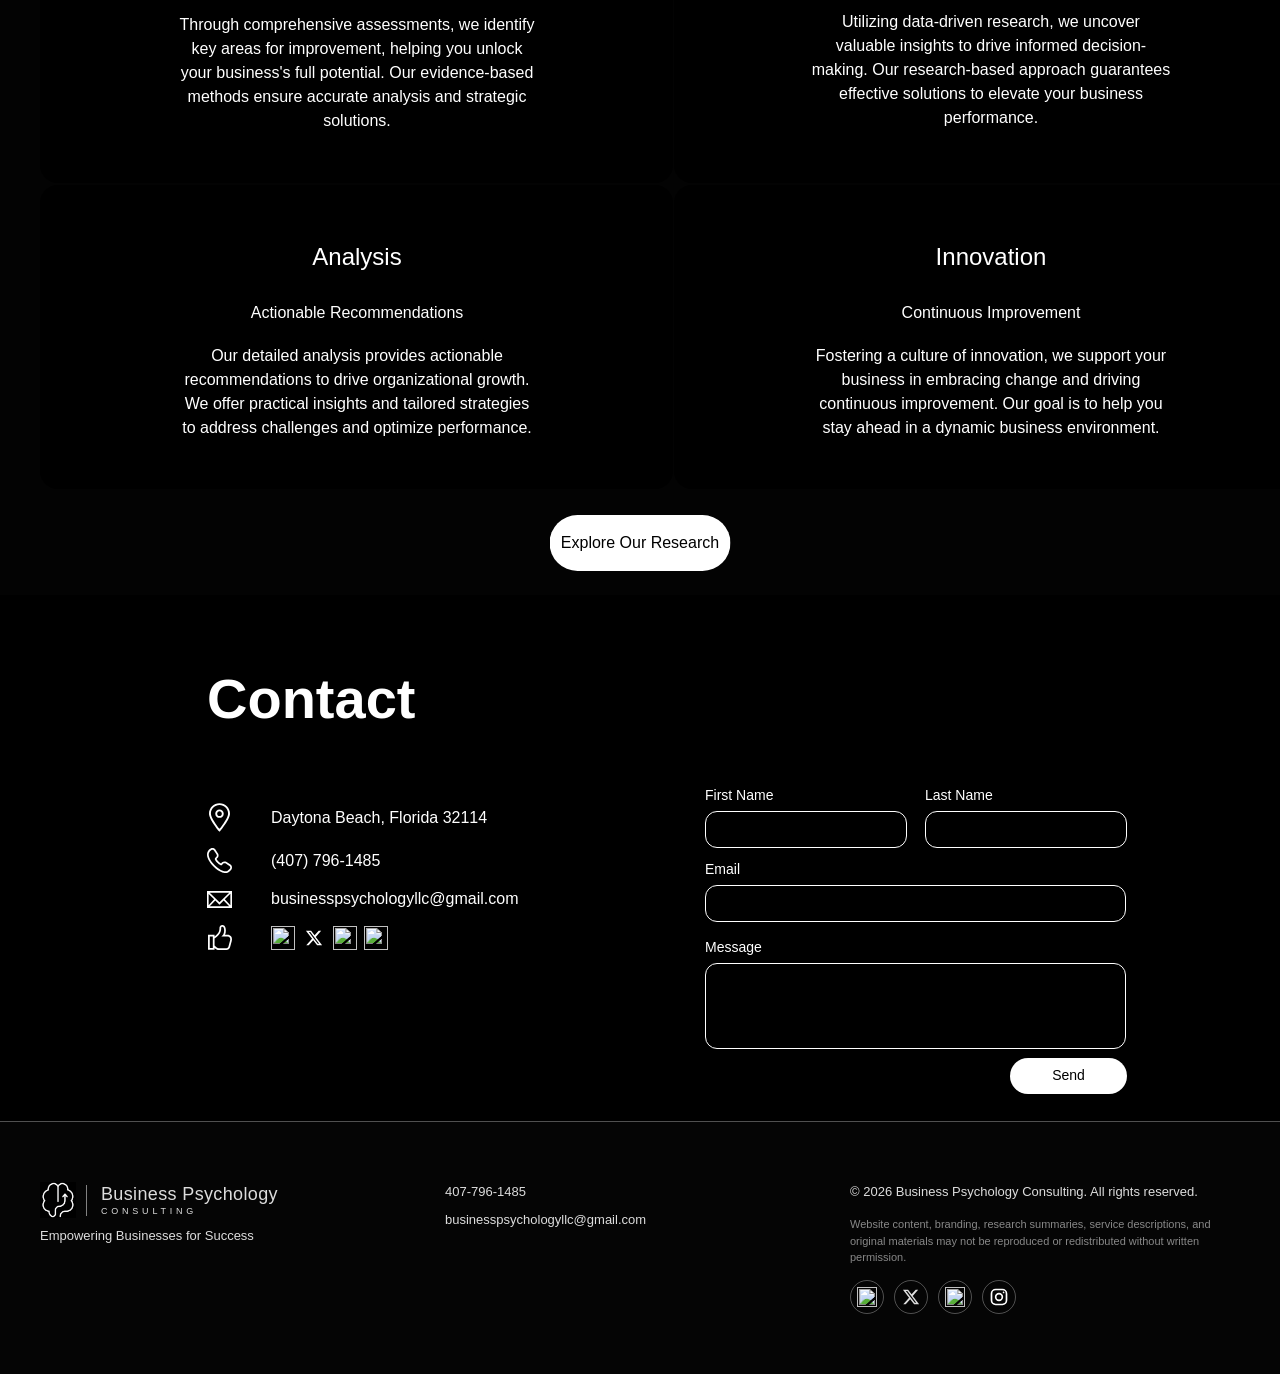
==== commit fd4d3ae6: "Load responsive hero line positioning" ====
--- a/index.html
+++ b/index.html
@@ -27,7 +27,7 @@
 
   <main id="top">
     <section class="hero" aria-labelledby="hero-title">
-      <svg class="hero-growth-line" viewBox="0 0 1280 600" preserveAspectRatio="none" aria-hidden="true">
+      <svg class="hero-growth-line" viewBox="0 0 1280 600" preserveAspectRatio="none" aria-hidden="true" style="visibility:hidden">
         <path class="hero-growth-line-base" d="M-30 530 L95 505 L180 520 L270 410 L330 448 L445 400 L535 432 L700 380 L805 418 L930 260 L1000 208 L1130 110 L1180 138 L1310 55" />
         <path class="hero-growth-line-draw" pathLength="1" d="M-30 530 L95 505 L180 520 L270 410 L330 448 L445 400 L535 432 L700 380 L805 418 L930 260 L1000 208 L1130 110 L1180 138 L1310 55" />
         <path class="hero-growth-line-sweep" pathLength="1" d="M-30 530 L95 505 L180 520 L270 410 L330 448 L445 400 L535 432 L700 380 L805 418 L930 260 L1000 208 L1130 110 L1180 138 L1310 55" />
@@ -134,7 +134,7 @@
       </div>
     </div>
   </footer>
-  <script src="script.js?v=20260804-11"></script>
+  <script src="script.js?v=20260902-12"></script>
   <script src="chat-agent.js" defer></script>
 </body>
 </html>
